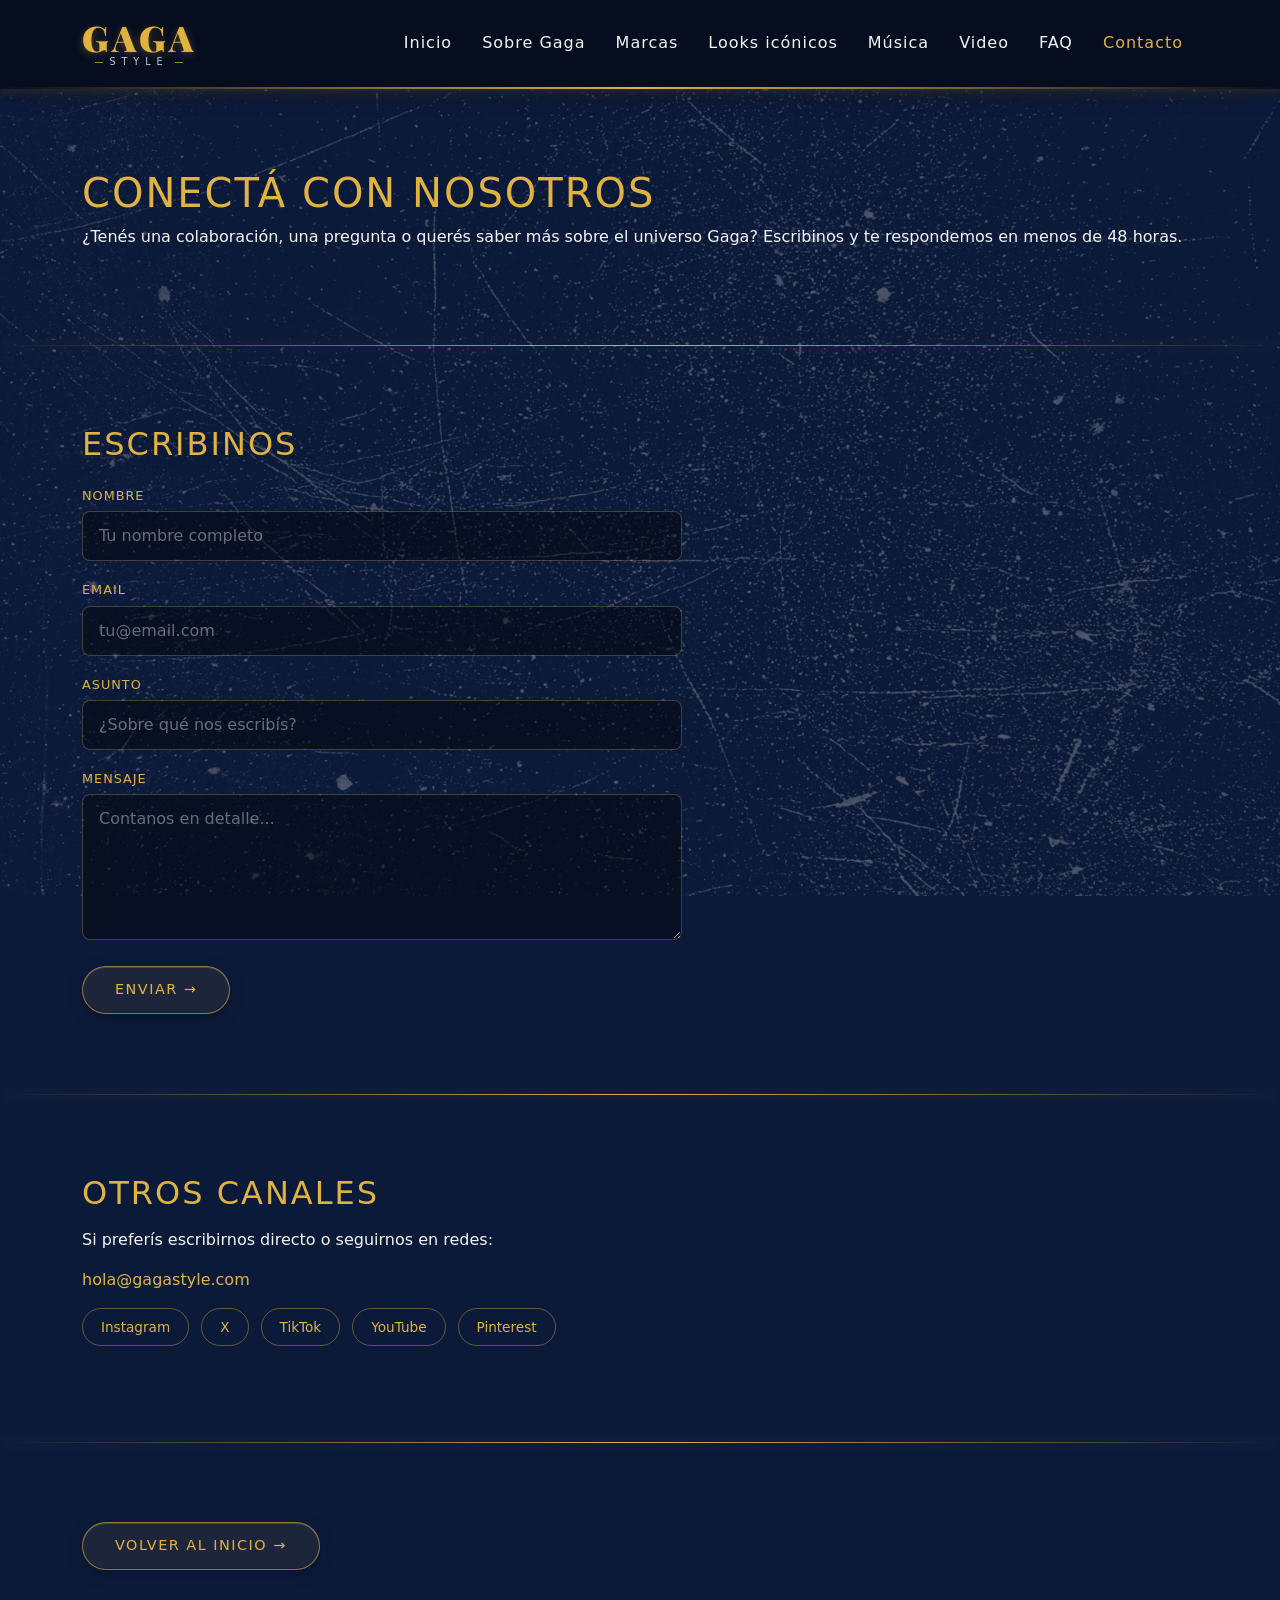
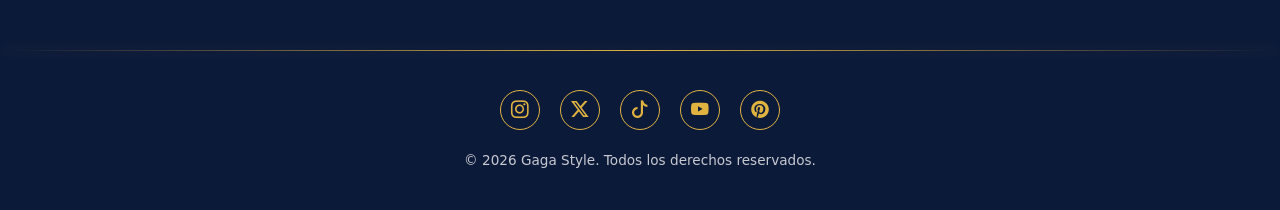
==== secciones/contacto.html @ fc1a2ec3 "TP2 Gaga Style — sitio sobre Lady Gaga (versión completa)" ====
<!DOCTYPE html>
<html lang="es">
<head>
    <meta charset="UTF-8">
    <meta name="viewport" content="width=device-width, initial-scale=1.0">
    <link rel="icon" type="image/svg+xml" href="../multimedia/favicon.svg">
    <title>Contacto — GAGA Style</title>
    <link rel="stylesheet" href="../estilos/bootstrap.css">
    <link rel="stylesheet" href="https://cdn.jsdelivr.net/npm/bootstrap-icons@1.11.3/font/bootstrap-icons.css">
    <link rel="preconnect" href="https://fonts.googleapis.com">
    <link rel="preconnect" href="https://fonts.gstatic.com" crossorigin>
    <link rel="stylesheet" href="https://fonts.googleapis.com/css2?family=Playfair+Display:wght@700;900&display=swap">
    <link rel="stylesheet" href="../estilos/estilos.css">
</head>
<body>

    <header>
        <nav class="navbar navbar-expand-lg">
            <div class="container">
                <a class="navbar-brand" href="../index.html">
                    <span class="brand-main">GAGA</span>
                    <span class="brand-tag">Style</span>
                </a>
                <button class="navbar-toggler" type="button" data-bs-toggle="collapse" data-bs-target="#menuPrincipal" aria-controls="menuPrincipal" aria-expanded="false" aria-label="Abrir menú">
                    <span class="navbar-toggler-icon"></span>
                </button>
                <div class="collapse navbar-collapse" id="menuPrincipal">
                    <ul class="navbar-nav ms-auto">
                        <li class="nav-item"><a class="nav-link" href="../index.html">Inicio</a></li>
                        <li class="nav-item"><a class="nav-link" href="../index.html#sobre">Sobre Gaga</a></li>
                        <li class="nav-item"><a class="nav-link" href="../index.html#marcas">Marcas</a></li>
                        <li class="nav-item"><a class="nav-link" href="../index.html#looks">Looks icónicos</a></li>
                        <li class="nav-item"><a class="nav-link" href="../index.html#musica">Música</a></li>
                        <li class="nav-item"><a class="nav-link" href="../index.html#video">Video</a></li>
                        <li class="nav-item"><a class="nav-link" href="../index.html#faq">FAQ</a></li>
                        <li class="nav-item"><a class="nav-link active" aria-current="page" href="../index.html#contacto">Contacto</a></li>
                    </ul>
                </div>
            </div>
        </nav>
    </header>

    <main>

        <!-- Intro -->
        <section id="intro-contacto">
            <div class="container">
                <h1>Conectá con nosotros</h1>
                <p>¿Tenés una colaboración, una pregunta o querés saber más sobre el universo Gaga? Escribinos y te respondemos en menos de 48 horas.</p>
            </div>
        </section>

        <!-- Formulario -->
        <section id="formulario">
            <div class="container">
                <h2>Escribinos</h2>
                <form>
                    <div class="mb-3">
                        <label for="nombre" class="form-label">Nombre</label>
                        <input type="text" class="form-control" id="nombre" name="nombre" placeholder="Tu nombre completo" required>
                    </div>
                    <div class="mb-3">
                        <label for="email" class="form-label">Email</label>
                        <input type="email" class="form-control" id="email" name="email" placeholder="tu@email.com" required>
                    </div>
                    <div class="mb-3">
                        <label for="asunto" class="form-label">Asunto</label>
                        <input type="text" class="form-control" id="asunto" name="asunto" placeholder="¿Sobre qué nos escribís?" required>
                    </div>
                    <div class="mb-3">
                        <label for="mensaje" class="form-label">Mensaje</label>
                        <textarea class="form-control" id="mensaje" name="mensaje" rows="5" placeholder="Contanos en detalle..." required></textarea>
                    </div>
                    <button type="submit" class="btn btn-outline-warning">Enviar</button>
                </form>
            </div>
        </section>

        <!-- Otros canales -->
        <section id="canales">
            <div class="container">
                <h2>Otros canales</h2>
                <p>Si preferís escribirnos directo o seguirnos en redes:</p>
                <p><a href="mailto:hola@gagastyle.com">hola@gagastyle.com</a></p>
                <ul class="list-unstyled redes-contacto">
                    <li><a href="https://instagram.com/">Instagram</a></li>
                    <li><a href="https://x.com/">X</a></li>
                    <li><a href="https://tiktok.com/">TikTok</a></li>
                    <li><a href="https://youtube.com/">YouTube</a></li>
                    <li><a href="https://pinterest.com/">Pinterest</a></li>
                </ul>
            </div>
        </section>

        <!-- Volver -->
        <section id="volver">
            <div class="container">
                <a href="../index.html" class="btn btn-outline-warning">Volver al inicio</a>
            </div>
        </section>

    </main>

    <footer>
        <div class="container text-center">
            <ul class="list-unstyled">
                <li><a href="https://instagram.com/" aria-label="Instagram"><i class="bi bi-instagram"></i></a></li>
                <li><a href="https://x.com/" aria-label="X"><i class="bi bi-twitter-x"></i></a></li>
                <li><a href="https://tiktok.com/" aria-label="TikTok"><i class="bi bi-tiktok"></i></a></li>
                <li><a href="https://youtube.com/" aria-label="YouTube"><i class="bi bi-youtube"></i></a></li>
                <li><a href="https://pinterest.com/" aria-label="Pinterest"><i class="bi bi-pinterest"></i></a></li>
            </ul>
            <p>&copy; 2026 Gaga Style. Todos los derechos reservados.</p>
        </div>
    </footer>

    <script src="../js/bootstrap.bundle.min.js"></script>
</body>
</html>
---- estilos/estilos.css ----
/* =========================================================
   GAGA STYLE — estilos.css
   ---------------------------------------------------------
   Hoja de estilos principal del TP2 (sitio sobre Lady Gaga).
   Carga DESPUÉS de bootstrap.css, así que puede pisar reglas
   de Bootstrap cuando hace falta.

   Orden del archivo:
     1) Paleta y variables (colores reutilizables)
     2) Base (html/body, tipografías, secciones, botones)
     3) Navbar (header)
     4) Banner / Inicio (carousel)
     5) Sobre Gaga y Contacto (figures con marco dorado)
     6) Marcas (tarjetas cuadradas con hover)
     7) Página individual de marca y look-marca
     8) Looks icónicos (cards)
     9) Música y Video (reproductores)
    10) Formulario de contacto
    11) Separador decorativo entre secciones
    12) Footer

   Breakpoints usados:
     - Mobile: estilos base (sin media query).
     - Tablet: @media (min-width: 768px) and (max-width: 991px).
     - PC:     @media (min-width: 1024px).
   ========================================================= */

/* ============================================
   1) Paleta y variables
   --------------------------------------------
   Toda la paleta del sitio en custom properties.
   Si hay que cambiar un color, se cambia acá UNA vez y
   se actualiza en todo el CSS.
   ============================================ */
:root {
    --navy-fondo: #0c1a3a;   /* azul principal del fondo */
    --navy-claro: #142552;   /* azul un poco más claro (bordes sutiles) */
    --navy-oscuro: #050d1f;  /* azul muy oscuro (header) */
    --dorado: #e0b341;       /* dorado principal (acentos, títulos) */
    --dorado-claro: #f1c860; /* dorado para hover */
    --texto-claro: #f5f5f5;  /* texto principal sobre fondo oscuro */
    --texto-suave: #c7c9d1;  /* texto secundario / descripciones */
}

/* ============================================
   2) Base
   --------------------------------------------
   Reset suave, tipografía, fondo con textura,
   estilos de h1/h2/h3, links y secciones.
   ============================================ */

/* Anti scroll horizontal (algunas animaciones se pasan unos px) */
html, body {
    overflow-x: clip;
    max-width: 100%;
    margin: 0;
    padding: 0;
}

main, header, footer {
    overflow-x: clip;
    max-width: 100%;
}

/* Fondo: textura de estrellas + overlay navy semi-transparente para oscurecer */
body {
    background-color: var(--navy-fondo);
    background-image:
        linear-gradient(rgba(12, 26, 58, 0.65), rgba(12, 26, 58, 0.65)),
        url('../multimedia/textura_mobile.webp');
    background-size: cover;
    background-position: center top;
    background-attachment: fixed; /* la textura queda quieta al scrollear */
    background-repeat: no-repeat;
    color: var(--texto-claro);
    font-family: 'Segoe UI', system-ui, sans-serif;
}

/* Cambiamos la textura por una más pesada al subir el viewport,
   así no se ve pixelada en pantallas grandes. */
@media (min-width: 768px) {
    body {
        background-image:
            linear-gradient(rgba(12, 26, 58, 0.65), rgba(12, 26, 58, 0.65)),
            url('../multimedia/textura_tablet.webp');
    }
}

@media (min-width: 992px) {
    body {
        background-image:
            linear-gradient(rgba(12, 26, 58, 0.65), rgba(12, 26, 58, 0.65)),
            url('../multimedia/textura_pc.webp');
    }
}

/* Todos los títulos del sitio van en dorado, mayúsculas y con espaciado.
   Da el aire "editorial" / moda de lujo. */
h1, h2, h3 {
    color: var(--dorado);
    letter-spacing: 2px;
    text-transform: uppercase;
}

h2 {
    font-size: 2rem;
    margin-bottom: 1rem;
}

a {
    color: var(--dorado);
    text-decoration: none;
}

a:hover {
    color: var(--dorado-claro);
}

/* Padding vertical de TODAS las secciones (deja aire arriba y abajo) */
section {
    padding: 40px 20px;
}

@media (min-width: 768px) {
    section {
        padding: 80px 0; /* más aire en tablet/PC */
    }
}

/* ============================================
   Botones pill — efecto vidrio esmerilado
   --------------------------------------------
   Los .btn del sitio se ven como pastillas doradas
   semitransparentes con blur por detrás (glassmorphism)
   y una flecha "→" auto-agregada al final.
   ============================================ */
.btn-outline-warning,
.btn {
    position: relative;
    border: 1px solid rgba(224, 179, 65, 0.6);
    color: var(--dorado);
    background-color: rgba(224, 179, 65, 0.08);
    backdrop-filter: blur(10px);
    -webkit-backdrop-filter: blur(10px);
    border-radius: 50px;
    padding: 12px 32px;
    text-transform: uppercase;
    letter-spacing: 1.5px;
    font-size: 0.9rem;
    transition: all 0.3s ease;
    box-shadow:
        0 4px 15px rgba(0, 0, 0, 0.25),
        inset 0 1px 0 rgba(255, 255, 255, 0.15),
        inset 0 -1px 0 rgba(0, 0, 0, 0.2);
}

/* Flecha "→" agregada por CSS al final de cada botón (no se escribe en el HTML) */
.btn-outline-warning::after,
.btn::after {
    content: " →";
}

/* Hover: el botón se levanta 2px y brilla más fuerte */
.btn-outline-warning:hover,
.btn:hover {
    background-color: rgba(224, 179, 65, 0.25);
    color: var(--dorado-claro);
    border-color: var(--dorado);
    transform: translateY(-2px);
    box-shadow:
        0 8px 25px rgba(224, 179, 65, 0.3),
        inset 0 1px 0 rgba(255, 255, 255, 0.25),
        inset 0 -1px 0 rgba(0, 0, 0, 0.2);
}

.btn-outline-warning:active,
.btn:active {
    transform: translateY(0);
    box-shadow:
        0 2px 8px rgba(0, 0, 0, 0.3),
        inset 0 1px 3px rgba(0, 0, 0, 0.2);
}

/* ============================================
   3) Navbar
   --------------------------------------------
   Header con fondo navy oscuro, línea dorada gradiente
   en el borde inferior (la misma que usamos como separador
   entre secciones más abajo) y un sutil glow dorado.
   ============================================ */
header {
    background-color: var(--navy-oscuro);
    /* Borde inferior con degradado transparente → dorado → transparente */
    border-bottom: 2px solid transparent;
    border-image: linear-gradient(to right, transparent 0%, var(--dorado) 50%, transparent 100%) 1;
    box-shadow: 0 4px 20px rgba(0, 0, 0, 0.4), 0 0 12px rgba(224, 179, 65, 0.3);
}

.navbar {
    padding: 20px 0;
}

.navbar-brand {
    display: inline-flex;
    flex-direction: column;
    align-items: center;
    line-height: 1;
    padding: 0;
    color: var(--dorado) !important;
    text-decoration: none;
}

/* "GAGA" — texto grande con fuente serif Playfair Display */
.navbar-brand .brand-main {
    font-family: 'Playfair Display', 'Georgia', serif;
    font-size: 2.2rem;
    font-weight: 900;
    letter-spacing: 3px;
    color: var(--dorado);
    text-shadow:
        0 2px 8px rgba(224, 179, 65, 0.35),
        0 0 1px rgba(224, 179, 65, 0.5);
}

/* "Style" — texto chiquito debajo de "GAGA", entre dos rayitas doradas */
.navbar-brand .brand-tag {
    margin-top: 2px;
    font-size: 0.6rem;
    letter-spacing: 6px;
    text-transform: uppercase;
    color: var(--texto-suave);
    position: relative;
    padding: 0 14px;
}

/* Líneas decorativas a los costados de "Style" */
.navbar-brand .brand-tag::before,
.navbar-brand .brand-tag::after {
    content: "";
    position: absolute;
    top: 50%;
    width: 8px;
    height: 1px;
    background-color: var(--dorado);
    opacity: 0.7;
}

.navbar-brand .brand-tag::before {
    left: 0;
}

.navbar-brand .brand-tag::after {
    right: 0;
}

.navbar-brand:hover .brand-main {
    color: var(--dorado-claro);
}

.nav-link {
    color: var(--texto-claro) !important;
    letter-spacing: 1px;
    padding: 0 15px !important;
}

/* Bootstrap aplica el color de hover también al :focus. Sin esta regla,
   el link queda dorado después del click (browser lo deja enfocado),
   aunque no sea el activo. Reseteamos a blanco. */
.nav-link:focus {
    color: var(--texto-claro) !important;
}

.nav-link:hover,
.nav-link.active {
    color: var(--dorado) !important;
}

/* Menú centrado cuando está colapsado (mobile/tablet) */
@media (max-width: 991px) {
    .navbar-collapse {
        text-align: center;
        padding: 15px 0;
    }

    .navbar-nav .nav-item {
        padding: 8px 0;
    }
}

.navbar-toggler {
    border: none;
    box-shadow: none;
    padding: 0;
}

.navbar-toggler:focus {
    box-shadow: none;
}

/* Pintamos el ícono "hamburguesa" de Bootstrap en dorado usando filter */
.navbar-toggler-icon {
    filter: invert(70%) sepia(50%) saturate(500%) hue-rotate(10deg);
}

/* ============================================
   4) Banner / Inicio (carousel de Bootstrap)
   --------------------------------------------
   3 slides con foto de Gaga + caption (tagline + título + descripción + botón).
   Tiene degradados sobre la imagen para que el texto se lea SIEMPRE
   sin tapar a Gaga con un overlay opaco.
   ============================================ */
#inicio {
    padding: 0;
    background-color: var(--navy-fondo);
    overflow: hidden;
    max-width: 100%;
}

#inicio .carousel-item {
    position: relative;
}

/* Degradado para que el texto se lea sin tapar a Gaga con opacidad */
#inicio .carousel-item::before {
    content: "";
    position: absolute;
    inset: 0;
    background: linear-gradient(to bottom,
        rgba(12, 26, 58, 0.75) 0%,
        rgba(12, 26, 58, 0.55) 25%,
        rgba(12, 26, 58, 0.2) 50%,
        rgba(12, 26, 58, 0) 70%,
        rgba(12, 26, 58, 0.6) 90%,
        rgba(12, 26, 58, 1) 100%);
    z-index: 1;
    pointer-events: none;
}

/* Cada slide ocupa 80% del alto de la ventana */
#inicio .carousel-item img {
    height: 80vh;
    object-fit: cover;
}

/* Caption (texto sobre la imagen) — en mobile va arriba a la izquierda */
#inicio .carousel-caption {
    left: 5%;
    right: 5%;
    bottom: auto;
    top: 8%;
    transform: none;
    text-align: left;
    padding: 0;
    z-index: 2; /* por encima del degradado ::before */
    text-shadow: 0 2px 8px rgba(0, 0, 0, 0.5);
}

/* Tagline (primer <p> del caption) */
#inicio .carousel-caption > p:first-child {
    color: var(--texto-claro);
    font-size: 0.75rem;
    letter-spacing: 3px;
    text-transform: uppercase;
    margin-bottom: 0.5rem;
    opacity: 0.9;
}

/* Título grande "LADY GAGA" — usa clamp para crecer con el viewport.
   El primer slide es <h1> (título principal del sitio), los otros dos son <h2>. */
#inicio .carousel-caption h1,
#inicio .carousel-caption h2 {
    font-size: clamp(1.8rem, 8vw, 3.5rem);
    margin: 0 0 0.75rem;
    line-height: 1.1;
}

/* Descripción (segundo <p>) */
#inicio .carousel-caption > p:not(:first-child) {
    color: var(--texto-claro);
    font-size: clamp(0.85rem, 2.8vw, 1rem);
    margin-bottom: 1.25rem;
    max-width: 400px;
}

/* Tablet en adelante: degradado lateral y caption centrado vertical */
@media (min-width: 768px) {
    #inicio .carousel-item::before {
        background: linear-gradient(to right, rgba(12, 26, 58, 0.85) 0%, rgba(12, 26, 58, 0.4) 40%, rgba(12, 26, 58, 0) 70%);
    }

    #inicio .carousel-caption {
        left: 10%;
        right: auto;
        top: 50%;
        transform: translateY(-50%);
        max-width: 500px;
    }
}

/* Tablet: textos más grandes y caption acotado para no tapar a Gaga */
@media (min-width: 768px) and (max-width: 991px) {
    #inicio .carousel-caption {
        left: 5%;
        top: 38%;
        max-width: 42%;
    }

    #inicio .carousel-caption > p:first-child {
        font-size: 1.1rem;
        letter-spacing: 4px;
        margin-bottom: 0.85rem;
    }

    #inicio .carousel-caption h1,
    #inicio .carousel-caption h2 {
        font-size: 3rem;
        line-height: 1.05;
        margin-bottom: 1.1rem;
    }

    #inicio .carousel-caption > p:not(:first-child) {
        font-size: 1.3rem;
        line-height: 1.4;
        margin-bottom: 1.75rem;
        max-width: 100%;
    }

    #inicio .carousel-caption .btn {
        display: block;
        width: fit-content;
        margin-left: auto;
        margin-right: 0;
        padding: 16px 40px;
        font-size: 1rem;
    }

    /* Achicar aire vertical entre secciones */
    main > section {
        padding: 35px 0;
    }

    /* Pegar el párrafo al título de cada sección */
    #intro .container > p,
    #musica > .container > h2 + p,
    #cine > .container > h2 + p,
    #activismo > .container > h2 + p {
        margin-bottom: 0.6rem;
    }

    /* Achicar margen alrededor de las imágenes informativas */
    #musica figure,
    #cine figure,
    #activismo figure,
    #imagen-look figure,
    #marca figure,
    #sobre figure,
    #contacto figure {
        margin: 12px 0;
    }

    /* Botón "Volver al inicio" alineado a la derecha */
    #volver > .container > .btn {
        display: block;
        width: fit-content;
        margin-left: auto;
        margin-right: 0;
    }

    /* Looks icónicos: cuando la 3° card queda sola en la 2° fila, centrarla */
    #looks ul li:last-child {
        margin-left: 25%;
    }

    /* Contacto: foto centrada horizontalmente */
    #contacto > .container > figure {
        display: block;
        max-width: 500px;
        margin: 12px auto;
    }
}

/* ----------------------------------------------------------
   PC (≥1024px): ajustes específicos para escritorio.
   En pantallas grandes los textos del banner quedaban chicos
   comparados con la foto. Acá los agrandamos bastante.
   ---------------------------------------------------------- */
@media (min-width: 1024px) {
    /* Banner con textos más grandes */
    #inicio .carousel-caption {
        max-width: 780px;
    }

    #inicio .carousel-caption > p:first-child {
        font-size: 1.5rem;
        letter-spacing: 6px;
        margin-bottom: 1.3rem;
    }

    #inicio .carousel-caption h1,
    #inicio .carousel-caption h2 {
        font-size: 7rem;
        line-height: 1;
        margin-bottom: 1.6rem;
    }

    #inicio .carousel-caption > p:not(:first-child) {
        font-size: 1.7rem;
        line-height: 1.4;
        margin-bottom: 2.4rem;
        max-width: 620px;
    }

    #inicio .carousel-caption .btn {
        padding: 20px 56px;
        font-size: 1.2rem;
        letter-spacing: 2.5px;
    }

    /* Música y Video: en PC quedan centrados horizontalmente (título, párrafo
       y card del reproductor). El text-align: left dentro del card preserva
       la info "Artista / Tema" alineada a la izquierda como estaba. */
    #musica > .container,
    #video > .container {
        text-align: center;
    }

    .reproductor,
    .reproductor-video {
        margin-left: auto;
        margin-right: auto;
        text-align: left;
    }

    /* Navbar sticky: en PC se queda arriba al scrollear para que el usuario
       siempre tenga acceso al menú sin volver al inicio.
       z-index: 1020 es el mismo valor que usa la clase .sticky-top de Bootstrap. */
    header {
        position: sticky;
        top: 0;
        z-index: 1020;
    }

    /* Smooth scroll nativo (el del browser) + 180px de padding arriba para
       que la nav sticky no tape el título cuando hacés click en un link del nav.
       OJO: el smoothScroll de Bootstrap ScrollSpy se SALTA scroll-padding-top
       (usa scrollTo con offsetTop directo), por eso lo desactivamos en el JS
       y dejamos que el browser maneje el scroll nativamente. */
    html {
        scroll-behavior: smooth;
        scroll-padding-top: 180px;
    }

    /* Fade-in al scrollear: las secciones aparecen suaves al entrar al viewport,
       con un desplazamiento de 60px hacia arriba bien notorio. Usamos cubic-bezier
       (curva snappy de tipo "ease-out con overshoot suave") para que el efecto
       se sienta vivo. JS agrega .fade-in-pending al cargar; cuando
       IntersectionObserver detecta intersección, suma .visible y arranca la
       transición. Solo en PC. */
    main > section.fade-in-pending {
        opacity: 0;
        transform: translateY(60px);
        transition:
            opacity 1s ease-out,
            transform 1s cubic-bezier(0.2, 0.8, 0.2, 1);
    }

    main > section.fade-in-pending.visible {
        opacity: 1;
        transform: translateY(0);
    }
}

/* Indicadores del banner (los puntitos abajo) — los reestilizamos
   como círculos dorados, el activo queda relleno y un poco más grande. */
#inicio .carousel-indicators {
    margin-bottom: 30px;
}

#inicio .carousel-indicators button {
    width: 12px;
    height: 12px;
    border-radius: 50%;
    background-color: transparent;
    border: 2px solid var(--dorado);
    margin: 0 8px;
    opacity: 1;
    transition: all 0.3s ease;
}

#inicio .carousel-indicators button.active {
    background-color: var(--dorado);
    transform: scale(1.2);
}

/* Flechas prev/next en dorado */
#inicio .carousel-control-prev-icon,
#inicio .carousel-control-next-icon {
    filter: invert(70%) sepia(50%) saturate(500%) hue-rotate(10deg);
}

/* ============================================
   5) Sobre Gaga y Contacto
   --------------------------------------------
   Ambas secciones comparten el "marco dorado degradado"
   alrededor de la foto (regla compartida más abajo).
   #sobre además tiene una animación Ken Burns (zoom + paneo
   suave) que da sensación de cine.
   ============================================ */
#sobre,
#contacto {
    background-color: transparent; /* dejamos que se vea la textura del body */
}

#contacto > .container {
    text-align: center;
}

#contacto figure {
    max-width: 480px;
    margin-left: auto;
    margin-right: auto;
}

#contacto figure img {
    width: 100%;
    height: auto;
    display: block;
    border-radius: 12px;
}

/* PC (≥1024px): la foto de Contacto crece a todo el ancho del contenedor,
   igual que la de "Sobre Lady Gaga". En tablet/mobile queda acotada. */
@media (min-width: 1024px) {
    #contacto figure {
        max-width: none;
    }

    /* Forzamos las imágenes de looks a LLENAR el figure.
       img-fluid de Bootstrap solo pone max-width: 100%, no width: 100%,
       así que si la imagen intrínseca es chica deja espacio en blanco. */
    #imagen-look figure img,
    #looks figure img {
        width: 100%;
    }
}

/* MARCO DORADO DEGRADADO compartido por todas las "figures"
   de las secciones informativas. Truco de dos backgrounds:
     - padding-box: navy semi-transparente (fondo interno)
     - border-box: gradiente dorado (se ve a través del border transparente)
   Con border: 2px solid transparent + border-radius queda el marco redondeado. */
#sobre figure,
#contacto figure,
#musica figure,
#cine figure,
#activismo figure,
#imagen-look figure,
#marca figure {
    margin: 30px 0;
    background:
        linear-gradient(rgba(20, 37, 82, 0.5), rgba(20, 37, 82, 0.5)) padding-box,
        linear-gradient(135deg, rgba(224, 179, 65, 0.8) 0%, rgba(224, 179, 65, 0.2) 50%, rgba(224, 179, 65, 0.05) 100%) border-box;
    border: 2px solid transparent;
    border-radius: 20px;
    padding: 30px;
}

/* Ken Burns: la foto de "Sobre Lady Gaga" hace zoom y paneo suave en loop.
   El overflow:hidden evita que la imagen se vea fuera del marco redondeado
   cuando crece con la animación. */
#sobre figure {
    overflow: hidden;
}

#sobre figure picture,
#sobre figure img {
    display: block;
    width: 100%;
    height: auto;
}

#sobre figure img {
    animation: ken-burns-sobre 9s ease-in-out infinite alternate;
    transform-origin: center center;
    will-change: transform;
}

@keyframes ken-burns-sobre {
    0%   { transform: scale(1.05) translate(-4%, 2%); }
    50%  { transform: scale(1.15) translate(0%, -2%); }
    100% { transform: scale(1.08) translate(4%, 2%); }
}

/* Accesibilidad: si el usuario tiene "reducir movimiento" activado en el SO,
   le sacamos la animación Ken Burns. */
@media (prefers-reduced-motion: reduce) {
    #sobre figure img { animation: none; }
}

/* Botones de sección alineados a la derecha */
#sobre > .container > .btn,
#contacto > .container > .btn,
#looks > .container > .btn,
#marca > .container > .btn,
#look-marca > .container > .btn {
    display: block;
    margin-left: auto;
    margin-right: 0;
    margin-top: 20px;
    width: fit-content;
}

/* ============================================
   6) Marcas
   --------------------------------------------
   Grid de 6 tarjetas cuadradas (Versace, Armani, etc.).
   Cada tarjeta tiene hover: se levanta, escala, rota y
   queda "flotando" gracias a la animación flotar-marca.
   ============================================ */
#marcas {
    background-color: transparent;
}

#marcas > .container > ul {
    margin-top: 40px;
    gap: 20px 0;
}

/* Cada tarjeta: cuadrada (aspect-ratio 1:1), centra logo + nombre,
   fondo negro semitransparente, borde dorado tenue. */
.tarjeta-marca {
    display: flex;
    flex-direction: column;
    align-items: center;
    justify-content: center;
    aspect-ratio: 1 / 1;          /* siempre cuadrada */
    max-width: 180px;
    margin: 0 auto;
    background-color: rgba(0, 0, 0, 0.5);
    border: 1px solid rgba(224, 179, 65, 0.2);
    border-radius: 12px;
    padding: 12px;
    color: var(--texto-claro);
    text-decoration: none;
    transition: transform 0.4s cubic-bezier(0.2, 0.8, 0.2, 1),
                box-shadow 0.4s ease,
                border-color 0.3s ease,
                background-color 0.3s ease;
}

.tarjeta-marca img {
    max-width: 90%;
    max-height: 75%;
    object-fit: contain;
    margin-bottom: 8px;
    transition: transform 0.4s cubic-bezier(0.2, 0.8, 0.2, 1);
}

.tarjeta-marca span {
    font-size: 0.75rem;
    letter-spacing: 1px;
    text-transform: uppercase;
    color: var(--texto-suave);
    text-align: center;
    transition: color 0.3s ease;
}

/* Hover: la tarjeta se levanta, escala y "rota" un poquito, dispara
   la animación flotar-marca que la mantiene meciéndose. */
.tarjeta-marca:hover {
    border-color: var(--dorado);
    background-color: rgba(0, 0, 0, 0.75);
    transform: translateY(-12px) scale(1.05) rotate(-1deg);
    box-shadow:
        0 15px 35px rgba(0, 0, 0, 0.5),
        0 0 20px rgba(224, 179, 65, 0.3);
    animation: flotar-marca 2s ease-in-out 0.4s infinite;
}

.tarjeta-marca:hover img {
    transform: scale(1.12);
}

.tarjeta-marca:hover span {
    color: var(--dorado);
}

@keyframes flotar-marca {
    0%, 100% { transform: translateY(-12px) scale(1.05) rotate(-1deg); }
    50%      { transform: translateY(-16px) scale(1.05) rotate(1deg); }
}

/* PC (≥1024px): "Alexander McQueen" se nos rompía el grid (texto más largo
   que el resto), así que mostramos "A. Mcqueen" SOLO en PC para que las 6
   tarjetas queden iguales.
   - Selector [href*="marca5"]: apunta únicamente al link que va a marca5.html.
   - font-size: 0 en el <span> oculta el texto real visualmente (sigue ahí
     para lectores de pantalla → accesible).
   - ::after inyecta el texto corto, hereda color/uppercase/transición. */
@media (min-width: 1024px) {
    .tarjeta-marca[href*="marca5"] span {
        font-size: 0;
    }
    .tarjeta-marca[href*="marca5"] span::after {
        content: "A. Mcqueen";
        font-size: 0.75rem;
        letter-spacing: 1px;
    }
}

/* ============================================
   7) Página individual de marca (secciones/marcaN.html)
   --------------------------------------------
   Cuando se hace click en una tarjeta de marca, se abre
   una página con título, logo, historia de la casa y
   un "look-icono" clickeable que lleva al look detalle.
   ============================================ */
#marca {
    padding-top: 60px;
    padding-bottom: 60px;
}

#marca h1 {
    color: var(--dorado);
    letter-spacing: 3px;
    text-transform: uppercase;
    font-size: clamp(1.8rem, 5vw, 2.5rem);
    margin-bottom: 0.5rem;
}

#marca .marca-lead {
    color: var(--texto-suave);
    font-style: italic;
    margin-bottom: 20px;
    font-size: 1.05rem;
}

#marca figure {
    max-width: 320px;
    margin-left: 0;
    margin-right: auto;
    text-align: center;
}

#marca figure img {
    max-height: 160px;
    width: auto;
    margin: 0 auto;
    display: block;
}

#marca .marca-info h2 {
    font-size: 1.3rem;
    margin-top: 30px;
    margin-bottom: 12px;
}

#marca .marca-info p {
    line-height: 1.7;
    color: var(--texto-claro);
    margin-bottom: 1rem;
}

/* "Look icónico" en la página de marca: card clickeable que linkea al look detalle.
   Tiene una mini foto a la izquierda y título + descripción a la derecha. */
#marca .look-icono {
    display: block;
    background: rgba(0, 0, 0, 0.55);
    border: 1px solid rgba(224, 179, 65, 0.2);
    border-radius: 15px;
    padding: 20px;
    margin: 30px 0;
    text-decoration: none;
    color: inherit;
    transition: transform 0.3s ease, border-color 0.3s ease, box-shadow 0.3s ease, background-color 0.3s ease;
}

#marca .look-icono:hover {
    background: rgba(0, 0, 0, 0.75);
    border-color: var(--dorado);
    transform: translateY(-4px);
    box-shadow: 0 10px 30px rgba(0, 0, 0, 0.5), 0 0 18px rgba(224, 179, 65, 0.25);
}

#marca .look-icono .look-mini {
    display: flex;
    gap: 18px;
    align-items: flex-start;
}

#marca .look-icono img {
    width: 100px;
    height: 130px;
    object-fit: cover;
    border-radius: 10px;
    flex-shrink: 0;
    border: 1px solid rgba(224, 179, 65, 0.3);
}

@media (min-width: 768px) {
    #marca .look-icono img {
        width: 140px;
        height: 180px;
    }

    #marca .look-icono .look-mini {
        gap: 25px;
    }
}

#marca .look-icono .look-texto {
    flex: 1;
}

#marca .look-icono h3 {
    font-size: 0.95rem;
    margin: 0 0 8px;
    color: var(--dorado);
    letter-spacing: 2px;
    text-transform: uppercase;
}

#marca .look-icono p {
    margin-bottom: 5px;
    line-height: 1.45;
    font-size: 0.82rem;
    color: var(--texto-claro);
}

#marca .look-icono strong {
    color: var(--dorado);
    letter-spacing: 1px;
}

#marca .look-icono .btn-ver-mas {
    display: inline-block;
    margin-top: 10px;
    padding: 6px 16px;
    border: 1px solid rgba(224, 179, 65, 0.5);
    border-radius: 30px;
    color: var(--dorado);
    font-size: 0.7rem;
    letter-spacing: 1.5px;
    text-transform: uppercase;
    transition: background-color 0.3s ease, border-color 0.3s ease, color 0.3s ease;
}

#marca .look-icono:hover .btn-ver-mas {
    background-color: rgba(224, 179, 65, 0.2);
    border-color: var(--dorado);
    color: var(--dorado-claro);
}

/* ============================================
   Página individual de look de marca (marcaN-look.html)
   --------------------------------------------
   Detalle del look: foto grande con marco dorado +
   ficha técnica (año, diseñador, evento, etc.).
   ============================================ */
#look-marca {
    padding-top: 60px;
    padding-bottom: 60px;
}

#look-marca h1 {
    color: var(--dorado);
    letter-spacing: 3px;
    text-transform: uppercase;
    font-size: clamp(1.8rem, 5vw, 2.5rem);
    margin-bottom: 0.5rem;
}

#look-marca .marca-lead {
    color: var(--texto-suave);
    font-style: italic;
    margin-bottom: 25px;
    font-size: 1.05rem;
    letter-spacing: 1px;
}

#look-marca figure {
    margin: 30px 0;
    background:
        linear-gradient(rgba(20, 37, 82, 0.5), rgba(20, 37, 82, 0.5)) padding-box,
        linear-gradient(135deg, rgba(224, 179, 65, 0.8) 0%, rgba(224, 179, 65, 0.2) 50%, rgba(224, 179, 65, 0.05) 100%) border-box;
    border: 2px solid transparent;
    border-radius: 20px;
    padding: 20px;
    text-align: center;
}

#look-marca figure img {
    max-height: 480px;
    width: auto;
    max-width: 100%;
    margin: 0 auto;
    display: block;
    border-radius: 10px;
}

#look-marca .marca-info h2 {
    font-size: 1.3rem;
    margin-top: 30px;
    margin-bottom: 12px;
}

#look-marca .marca-info p {
    line-height: 1.7;
    color: var(--texto-claro);
    margin-bottom: 1rem;
}

#look-marca .marca-info ul {
    list-style: none;
    padding-left: 0;
    margin: 15px 0;
}

#look-marca .marca-info li {
    padding: 10px 0;
    border-bottom: 1px solid rgba(224, 179, 65, 0.15);
    color: var(--texto-claro);
}

#look-marca .marca-info li:last-child {
    border-bottom: none;
}

#look-marca .marca-info strong {
    color: var(--dorado);
    letter-spacing: 1px;
    margin-right: 8px;
}

/* ============================================
   8) Looks icónicos (sección del index)
   --------------------------------------------
   Grid de 3 cards (vestido de carne, burbujas plásticas,
   alta costura roja) que linkean a la página de detalle
   del look correspondiente (look1.html, look2.html, etc.).
   Cada card tiene hover con float + zoom de la imagen.
   ============================================ */
#looks ul {
    margin: 40px 0;
    gap: 20px 0;
}

/* La <li> es "card" + "col-*" en el mismo elemento → el padding del gutter
   del col queda DENTRO de la card. Para que ese padding actúe como GAP
   entre cards en la misma fila (no como espacio inerte dentro de cada card),
   pintamos los estilos visuales en ::before, inset por la mitad del gutter.
   Así la card visible coincide con el área de contenido del col, y el
   padding del col queda como separación natural entre cards. */
#looks .card {
    background-color: transparent;
    border: 0;
    border-radius: 0;
    box-shadow: none;
    text-align: left;
    transition: transform 0.4s cubic-bezier(0.2, 0.8, 0.2, 1);
}

#looks .card::before {
    content: '';
    position: absolute;
    top: 0;
    bottom: 0;
    left: calc(var(--bs-gutter-x, 1.5rem) / 2);
    right: calc(var(--bs-gutter-x, 1.5rem) / 2);
    background-color: rgba(20, 37, 82, 0.6);
    border: 1px solid rgba(224, 179, 65, 0.15);
    border-radius: 15px;
    box-shadow: 0 8px 20px rgba(0, 0, 0, 0.45);
    transition: border-color 0.3s ease, box-shadow 0.4s ease;
    z-index: 0;
}

/* Contenido (figure y card-body) por encima del ::before */
#looks .card > * {
    position: relative;
    z-index: 1;
}

/* Figure: queda inset por el col padding (mismo borde que la card visible).
   Esquinas redondeadas arriba para que el clip de la imagen coincida
   con el border-radius del ::before. */
#looks figure {
    margin: 0;
    overflow: hidden;
    border-top-left-radius: 15px;
    border-top-right-radius: 15px;
}

#looks figure img {
    transition: transform 0.6s cubic-bezier(0.2, 0.8, 0.2, 1);
}

/* Hover: la card se levanta + flota; el ::before cambia borde y sombra. */
#looks .card:hover {
    transform: translateY(-10px);
    animation: flotar-look 2.5s ease-in-out 0.4s infinite;
}

#looks .card:hover::before {
    border-color: rgba(224, 179, 65, 0.5);
    box-shadow:
        0 20px 40px rgba(0, 0, 0, 0.55),
        0 0 25px rgba(224, 179, 65, 0.25);
}

#looks .card:hover figure img {
    transform: scale(1.08);
}

@keyframes flotar-look {
    0%, 100% { transform: translateY(-10px); }
    50%      { transform: translateY(-16px); }
}

/* Card-body de Bootstrap: pisamos el padding 1rem default por 20px
   y sacamos cualquier background/border que pudiera traer. */
#looks .card-body {
    padding: 20px;
    background-color: transparent;
    border: 0;
}

/* Bootstrap .card-title fuerza color heredado de .card (gris oscuro).
   Forzamos el dorado de nuestra paleta. */
#looks .card h3 {
    color: var(--dorado);
    font-size: 1rem;
    padding: 0;
    margin: 0 0 8px;
}

/* Bootstrap .card-link viene en azul. Lo pasamos a dorado como el resto del sitio. */
#looks .card-body a {
    color: var(--dorado);
    display: inline-block;
    padding: 0;
    font-size: 0.85rem;
}

#looks .card-body a:hover {
    color: var(--dorado-claro);
}

#looks .card-body a::after {
    content: " →";
}

/* ============================================
   9) Música y Video (reproductores)
   --------------------------------------------
   Dos secciones casi gemelas: una con <audio> embebido
   (Música) y otra con <video> (Video). Cada una tiene
   su "card reproductor" con el mismo marco dorado degradado
   que las figures de Sobre/Contacto.
   ============================================ */
#musica {
    background-color: transparent;
}

/* Card del reproductor de audio (Música) */
.reproductor {
    margin-top: 30px;
    padding: 30px;
    background:
        linear-gradient(rgba(20, 37, 82, 0.6), rgba(20, 37, 82, 0.6)) padding-box,
        linear-gradient(135deg, rgba(224, 179, 65, 0.8) 0%, rgba(224, 179, 65, 0.2) 50%, rgba(224, 179, 65, 0.05) 100%) border-box;
    border: 2px solid transparent;
    border-radius: 20px;
    box-shadow:
        0 12px 30px rgba(0, 0, 0, 0.5),
        0 0 25px rgba(224, 179, 65, 0.12);
    max-width: 600px;
}

.reproductor-info {
    display: flex;
    flex-direction: column;
    margin-bottom: 18px;
    padding-bottom: 18px;
    border-bottom: 1px solid rgba(224, 179, 65, 0.2);
}

.reproductor-artista {
    color: var(--texto-suave);
    font-size: 0.75rem;
    letter-spacing: 3px;
    text-transform: uppercase;
    margin-bottom: 4px;
}

.reproductor-tema {
    color: var(--dorado);
    font-size: 1.4rem;
    letter-spacing: 2px;
    text-transform: uppercase;
    font-weight: bold;
}

.reproductor audio {
    width: 100%;
    height: 44px;
    border-radius: 30px;
    outline: none;
}

/* Pseudo-elementos -webkit- para pintar el panel del <audio> nativo
   en navy/dorado. Solo funciona en Chrome/Edge (basados en Chromium);
   en Firefox queda el control por default — no es un bug, es por
   limitación del navegador. */
.reproductor audio::-webkit-media-controls-panel {
    background-color: rgba(5, 13, 31, 0.85);
    border-radius: 30px;
}

.reproductor audio::-webkit-media-controls-play-button,
.reproductor audio::-webkit-media-controls-mute-button {
    filter: invert(70%) sepia(50%) saturate(500%) hue-rotate(10deg);
}

.reproductor audio::-webkit-media-controls-current-time-display,
.reproductor audio::-webkit-media-controls-time-remaining-display {
    color: var(--texto-claro);
}

/* Card del reproductor de video — mismo marco dorado pero más ancha */
#video {
    background-color: transparent;
}

.reproductor-video {
    margin-top: 30px;
    padding: 25px;
    background:
        linear-gradient(rgba(20, 37, 82, 0.6), rgba(20, 37, 82, 0.6)) padding-box,
        linear-gradient(135deg, rgba(224, 179, 65, 0.8) 0%, rgba(224, 179, 65, 0.2) 50%, rgba(224, 179, 65, 0.05) 100%) border-box;
    border: 2px solid transparent;
    border-radius: 20px;
    box-shadow:
        0 12px 30px rgba(0, 0, 0, 0.5),
        0 0 25px rgba(224, 179, 65, 0.12);
    max-width: 900px;
}

/* Soporta tanto <video> (archivo local) como <iframe> (YouTube embed).
   El iframe no tiene dimensiones intrínsecas como el video, así que le
   forzamos aspect-ratio 16:9 para que mantenga la proporción correcta. */
.reproductor-video video,
.reproductor-video iframe {
    width: 100%;
    height: auto;
    aspect-ratio: 16 / 9;
    border: 0;
    border-radius: 12px;
    display: block;
    background-color: var(--navy-oscuro);
    box-shadow: 0 6px 20px rgba(0, 0, 0, 0.5);
}

/* ============================================
   10) FAQ — Preguntas frecuentes (accordion de Bootstrap)
   --------------------------------------------
   Bootstrap arma el accordion en blanco/gris/azul; pisamos sus
   CSS vars para que entre en la paleta navy + dorado del sitio.
   El primer item arranca abierto (collapse show) para que el
   usuario vea que las preguntas se despliegan.
   ============================================ */
#faq {
    background-color: transparent;
}

#faq > .container {
    text-align: center;
}

/* Override de los CSS vars de Bootstrap del accordion */
#faq .accordion {
    --bs-accordion-bg: rgba(20, 37, 82, 0.6);
    --bs-accordion-color: var(--texto-claro);
    --bs-accordion-border-color: rgba(224, 179, 65, 0.25);
    --bs-accordion-border-width: 1px;
    --bs-accordion-border-radius: 12px;
    --bs-accordion-inner-border-radius: 11px;
    --bs-accordion-btn-color: var(--dorado);
    --bs-accordion-btn-bg: rgba(20, 37, 82, 0.6);
    --bs-accordion-btn-padding-x: 24px;
    --bs-accordion-btn-padding-y: 18px;
    --bs-accordion-btn-focus-border-color: var(--dorado);
    --bs-accordion-btn-focus-box-shadow: 0 0 0 0.2rem rgba(224, 179, 65, 0.25);
    --bs-accordion-active-color: var(--dorado-claro);
    --bs-accordion-active-bg: rgba(224, 179, 65, 0.12);
    --bs-accordion-body-padding-x: 24px;
    --bs-accordion-body-padding-y: 20px;

    /* Chevron dorado (Bootstrap lo trae gris oscuro). SVG inline con
       fill=%23e0b341 (dorado) y %23f1c860 (dorado-claro) para el activo. */
    --bs-accordion-btn-icon: url("data:image/svg+xml,%3Csvg xmlns='http://www.w3.org/2000/svg' viewBox='0 0 16 16' fill='%23e0b341'%3E%3Cpath fill-rule='evenodd' d='M1.646 4.646a.5.5 0 0 1 .708 0L8 10.293l5.646-5.647a.5.5 0 0 1 .708.708l-6 6a.5.5 0 0 1-.708 0l-6-6a.5.5 0 0 1 0-.708z'/%3E%3C/svg%3E");
    --bs-accordion-btn-active-icon: url("data:image/svg+xml,%3Csvg xmlns='http://www.w3.org/2000/svg' viewBox='0 0 16 16' fill='%23f1c860'%3E%3Cpath fill-rule='evenodd' d='M1.646 4.646a.5.5 0 0 1 .708 0L8 10.293l5.646-5.647a.5.5 0 0 1 .708.708l-6 6a.5.5 0 0 1-.708 0l-6-6a.5.5 0 0 1 0-.708z'/%3E%3C/svg%3E");

    max-width: 900px;
    margin: 30px auto 0;
    text-align: left;
    box-shadow: 0 8px 25px rgba(0, 0, 0, 0.4);
}

/* Botón pregunta: dorado, semibold, espaciado, mayúsculas como los títulos */
#faq .accordion-button {
    font-weight: 600;
    letter-spacing: 1.5px;
    text-transform: uppercase;
    font-size: 0.9rem;
    text-align: left;
}

/* Línea divisoria dorada cuando el item está abierto */
#faq .accordion-button:not(.collapsed) {
    box-shadow: inset 0 -1px 0 rgba(224, 179, 65, 0.3);
}

/* Cuerpo de la respuesta */
#faq .accordion-body {
    color: var(--texto-claro);
    line-height: 1.65;
    font-size: 0.95rem;
}

/* Newsletter CTA debajo del accordion. El botón dispara un alert
   dinámico (ver <script> al final del index.html). */
#faq .newsletter-cta {
    margin-top: 40px;
    text-align: center;
}

#faq .newsletter-cta > p {
    color: var(--texto-claro);
    margin-bottom: 16px;
}

/* Live alert disparado por JS: pisamos los CSS vars de Bootstrap para que
   el alert entre en la paleta navy + dorado (no en el amarillo default
   que trae alert-warning, ni el azul/rojo de los demás tipos). */
#faq #liveAlertPlaceholder .alert {
    --bs-alert-bg: rgba(20, 37, 82, 0.85);
    --bs-alert-color: var(--texto-claro);
    --bs-alert-border-color: var(--dorado);
    --bs-alert-link-color: var(--dorado-claro);

    border-radius: 12px;
    padding: 16px 20px;
    margin: 0 auto 20px;
    max-width: 700px;
    text-align: left;
    box-shadow: 0 6px 16px rgba(0, 0, 0, 0.35);
}

/* Btn-close (la X) viene en SVG oscuro; lo tintamos a dorado con filter
   (mismo truco que usamos para los controles del carousel y del audio). */
#faq #liveAlertPlaceholder .btn-close {
    filter: invert(70%) sepia(50%) saturate(500%) hue-rotate(10deg);
}

/* ============================================
   11) Formulario de contacto (secciones/contacto.html)
   --------------------------------------------
   Inputs con estilo "dark glass": fondo negro semi,
   borde dorado tenue, foco con glow dorado.
   ============================================ */
#formulario form {
    max-width: 600px;
    margin-top: 20px;
}

#formulario .form-label {
    color: var(--dorado);
    letter-spacing: 1px;
    text-transform: uppercase;
    font-size: 0.8rem;
    margin-bottom: 6px;
}

#formulario .form-control {
    background-color: rgba(0, 0, 0, 0.4);
    border: 1px solid rgba(224, 179, 65, 0.25);
    border-radius: 8px;
    color: var(--texto-claro);
    padding: 12px 16px;
}

#formulario .form-control::placeholder {
    color: rgba(199, 201, 209, 0.5);
}

#formulario .form-control:focus {
    background-color: rgba(0, 0, 0, 0.5);
    border-color: var(--dorado);
    box-shadow: 0 0 0 3px rgba(224, 179, 65, 0.15);
    color: var(--texto-claro);
    outline: none;
}

#formulario button[type="submit"] {
    margin-top: 10px;
}

/* Bajo el formulario, una lista de "canales" (Instagram, mail, etc.)
   en formato pills delineados — se ven como mini-botones. */
.redes-contacto {
    display: flex;
    flex-wrap: wrap;
    gap: 12px;
    margin-top: 15px;
    padding: 0;
}

.redes-contacto a {
    display: inline-block;
    padding: 8px 18px;
    border: 1px solid rgba(224, 179, 65, 0.4);
    border-radius: 30px;
    font-size: 0.85rem;
    transition: all 0.3s ease;
}

.redes-contacto a:hover {
    background-color: rgba(224, 179, 65, 0.15);
    border-color: var(--dorado);
}

/* ============================================
   11) Separador decorativo entre secciones
   --------------------------------------------
   Línea fina dorada gradiente (transparente → dorado → transparente)
   con glow sutil. La misma estética que el borde inferior del navbar.
   - Se inserta como ::before en cada <section> que viene DESPUÉS de otra
     section (selector `section + section`) → así NO aparece arriba del
     primer banner.
   - También antes del <footer>, marcando la transición entre la textura
     del body y la zona sólida del pie.
   - position: absolute + top:0 → pega la línea EXACTAMENTE al borde superior
     de la sección/footer, sin importar el padding interno.
   ============================================ */
main > section + section,
footer {
    position: relative; /* hace falta para anclar el ::before absoluto */
}

main > section + section::before,
footer::before {
    content: "";
    position: absolute;
    top: 0;
    left: 0;
    right: 0;
    height: 1px;
    background: linear-gradient(to right, transparent 0%, var(--dorado) 50%, transparent 100%);
    box-shadow: 0 0 12px rgba(224, 179, 65, 0.3);
    pointer-events: none; /* la línea no debería interceptar clicks */
    z-index: 1;
}

/* ============================================
   12) Footer
   --------------------------------------------
   Pie de página común a TODAS las páginas: 5 íconos de
   redes sociales en círculos dorados + copyright.
   Nota: ya NO usa border-top, el límite visual con el
   resto del sitio lo hace el separador dorado de arriba.
   ============================================ */
footer {
    background-color: var(--navy-fondo);
    padding: 40px 0;
}

footer ul {
    display: flex;
    justify-content: center;
    gap: 20px;
    padding: 0;
    margin-bottom: 20px;
}

/* Cada link de red social: círculo dorado de 40x40 que se ilumina
   y se levanta al hacer hover. */
footer ul a {
    display: inline-flex;
    align-items: center;
    justify-content: center;
    width: 40px;
    height: 40px;
    border: 1px solid var(--dorado);
    border-radius: 50%;
    font-size: 1.1rem;
    transition: background-color 0.3s ease, transform 0.3s ease, box-shadow 0.3s ease;
}

footer ul a:hover {
    background-color: rgba(224, 179, 65, 0.15);
    transform: translateY(-2px);
    box-shadow: 0 6px 15px rgba(224, 179, 65, 0.25);
}

footer p {
    color: var(--texto-suave);
    font-size: 0.85rem;
    margin: 0;
}

/* Datos de los alumnos según consigna del TP2 */
footer .footer-alumnos {
    color: var(--dorado);
    font-size: 0.9rem;
    letter-spacing: 2px;
    text-transform: uppercase;
    margin-top: 6px;
}

footer .footer-carrera {
    color: var(--texto-claro);
    font-size: 0.8rem;
    letter-spacing: 4px;
    margin: 4px 0 16px;
}
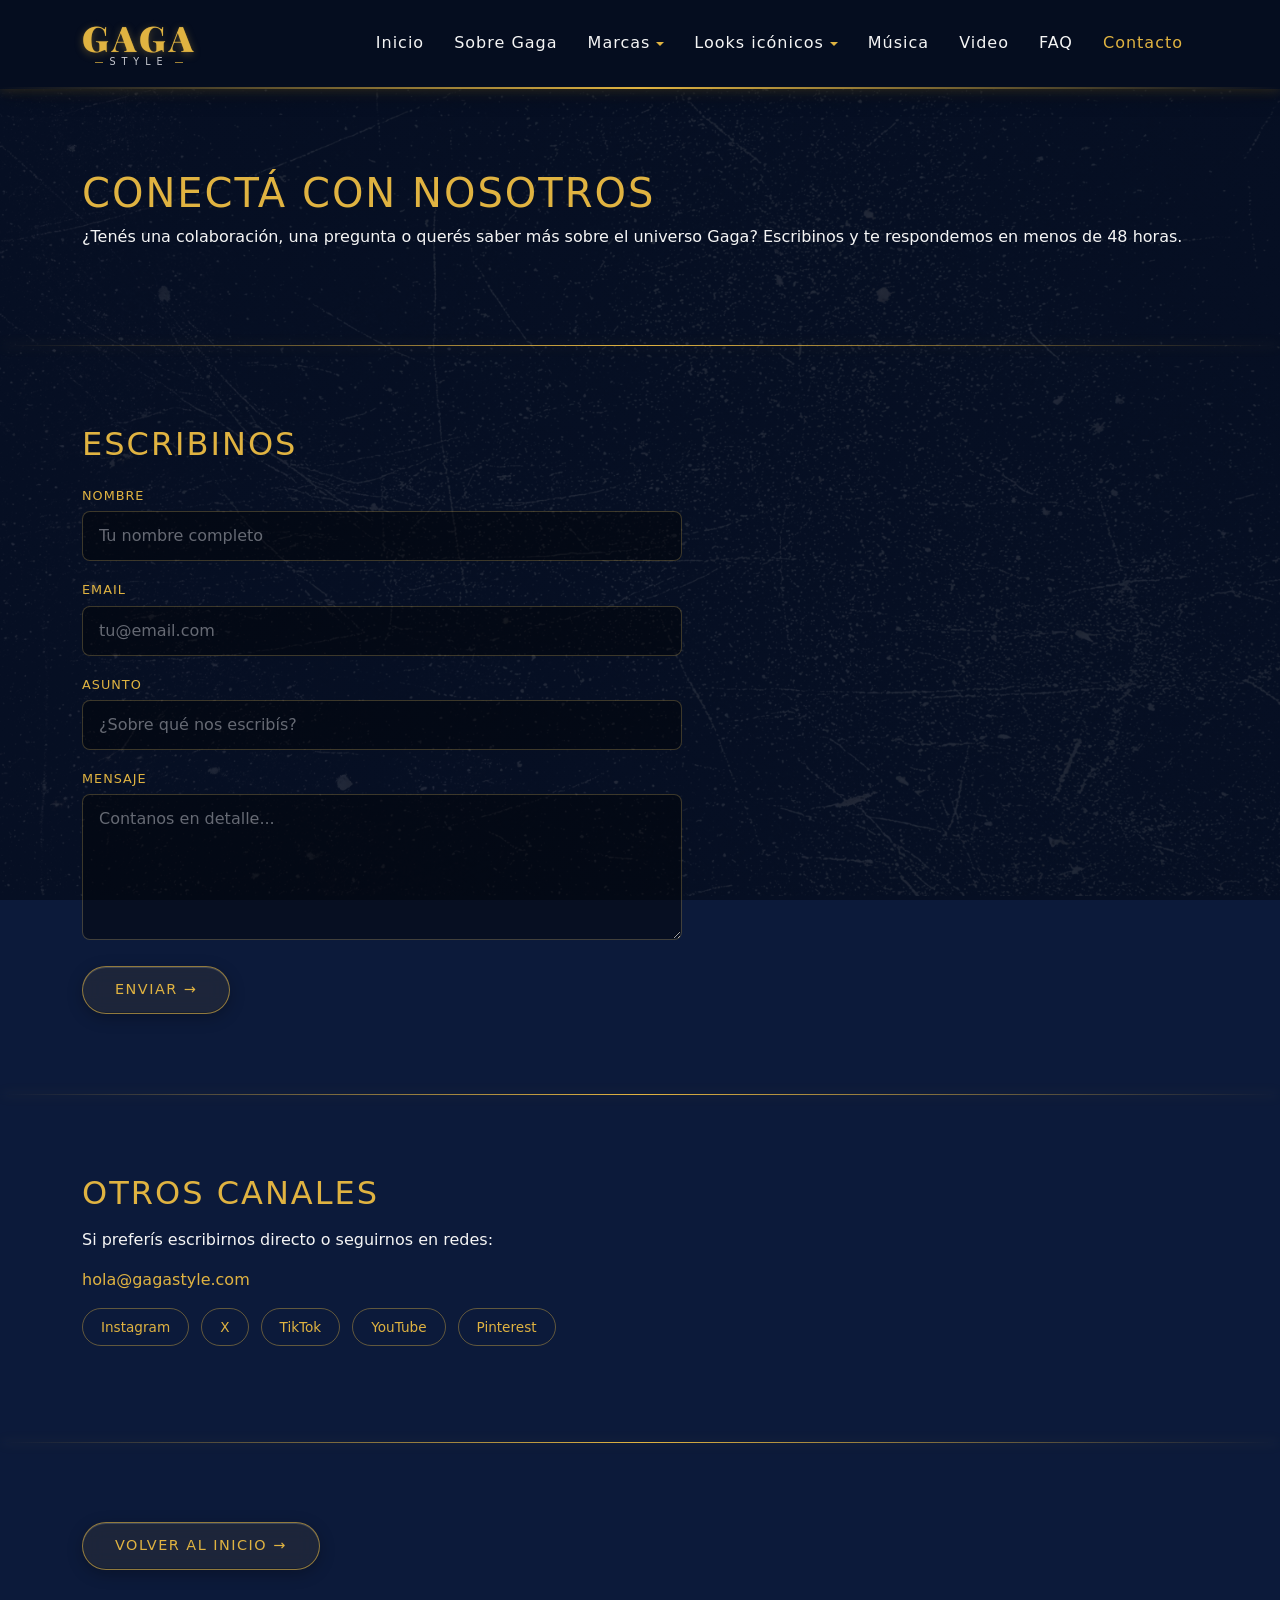
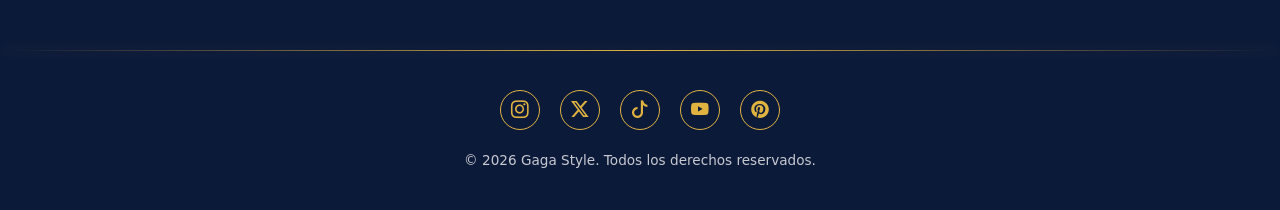
==== commit 9b84a800: "Responsive: navegación, dropdowns, layouts tablet/PC y página Sobre - Newsletter del index con input" ====
--- a/secciones/contacto.html
+++ b/secciones/contacto.html
@@ -27,13 +27,30 @@
                 <div class="collapse navbar-collapse" id="menuPrincipal">
                     <ul class="navbar-nav ms-auto">
                         <li class="nav-item"><a class="nav-link" href="../index.html">Inicio</a></li>
-                        <li class="nav-item"><a class="nav-link" href="../index.html#sobre">Sobre Gaga</a></li>
-                        <li class="nav-item"><a class="nav-link" href="../index.html#marcas">Marcas</a></li>
-                        <li class="nav-item"><a class="nav-link" href="../index.html#looks">Looks icónicos</a></li>
+                        <li class="nav-item"><a class="nav-link" href="sobre.html">Sobre Gaga</a></li>
+                        <li class="nav-item dropdown">
+                            <a class="nav-link dropdown-toggle" href="../index.html#marcas" role="button" data-bs-toggle="dropdown" aria-expanded="false">Marcas</a>
+                            <ul class="dropdown-menu">
+                                <li><a class="dropdown-item" href="marca1.html">Versace</a></li>
+                                <li><a class="dropdown-item" href="marca2.html">Armani</a></li>
+                                <li><a class="dropdown-item" href="marca3.html">Valentino</a></li>
+                                <li><a class="dropdown-item" href="marca4.html">Mugler</a></li>
+                                <li><a class="dropdown-item" href="marca5.html">Alexander McQueen</a></li>
+                                <li><a class="dropdown-item" href="marca6.html">Gucci</a></li>
+                            </ul>
+                        </li>
+                        <li class="nav-item dropdown">
+                            <a class="nav-link dropdown-toggle" href="../index.html#looks" role="button" data-bs-toggle="dropdown" aria-expanded="false">Looks icónicos</a>
+                            <ul class="dropdown-menu">
+                                <li><a class="dropdown-item" href="look1.html">Vestido de carne</a></li>
+                                <li><a class="dropdown-item" href="look2.html">Burbujas plásticas</a></li>
+                                <li><a class="dropdown-item" href="look3.html">Alta costura roja</a></li>
+                            </ul>
+                        </li>
                         <li class="nav-item"><a class="nav-link" href="../index.html#musica">Música</a></li>
                         <li class="nav-item"><a class="nav-link" href="../index.html#video">Video</a></li>
                         <li class="nav-item"><a class="nav-link" href="../index.html#faq">FAQ</a></li>
-                        <li class="nav-item"><a class="nav-link active" aria-current="page" href="../index.html#contacto">Contacto</a></li>
+                        <li class="nav-item"><a class="nav-link active" aria-current="page" href="contacto.html">Contacto</a></li>
                     </ul>
                 </div>
             </div>
--- a/estilos/estilos.css
+++ b/estilos/estilos.css
@@ -66,7 +66,7 @@
 body {
     background-color: var(--navy-fondo);
     background-image:
-        linear-gradient(rgba(12, 26, 58, 0.65), rgba(12, 26, 58, 0.65)),
+        linear-gradient(rgba(5, 13, 31, 0.85), rgba(5, 13, 31, 0.85)),
         url('../multimedia/textura_mobile.webp');
     background-size: cover;
     background-position: center top;
@@ -81,7 +81,7 @@
 @media (min-width: 768px) {
     body {
         background-image:
-            linear-gradient(rgba(12, 26, 58, 0.65), rgba(12, 26, 58, 0.65)),
+            linear-gradient(rgba(5, 13, 31, 0.85), rgba(5, 13, 31, 0.85)),
             url('../multimedia/textura_tablet.webp');
     }
 }
@@ -89,7 +89,7 @@
 @media (min-width: 992px) {
     body {
         background-image:
-            linear-gradient(rgba(12, 26, 58, 0.65), rgba(12, 26, 58, 0.65)),
+            linear-gradient(rgba(5, 13, 31, 0.85), rgba(5, 13, 31, 0.85)),
             url('../multimedia/textura_pc.webp');
     }
 }
@@ -302,6 +302,81 @@
     filter: invert(70%) sepia(50%) saturate(500%) hue-rotate(10deg);
 }
 
+/* Dropdown "Marcas" del navbar: pisamos los CSS vars de Bootstrap para que
+   entre en la paleta navy + dorado del sitio. Sin estas reglas el panel
+   sale blanco con texto gris (el default de bootstrap.css). */
+.navbar .dropdown-menu {
+    --bs-dropdown-bg: rgba(5, 13, 31, 0.95);
+    --bs-dropdown-color: var(--texto-claro);
+    --bs-dropdown-link-color: var(--texto-claro);
+    --bs-dropdown-link-hover-color: var(--dorado);
+    --bs-dropdown-link-hover-bg: rgba(224, 179, 65, 0.12);
+    --bs-dropdown-link-active-color: var(--dorado);
+    --bs-dropdown-link-active-bg: rgba(224, 179, 65, 0.18);
+    --bs-dropdown-border-color: rgba(224, 179, 65, 0.3);
+    --bs-dropdown-border-radius: 12px;
+    --bs-dropdown-padding-y: 8px;
+
+    backdrop-filter: blur(10px);
+    -webkit-backdrop-filter: blur(10px);
+    box-shadow:
+        0 10px 25px rgba(0, 0, 0, 0.5),
+        0 0 12px rgba(224, 179, 65, 0.15);
+    margin-top: 6px;
+}
+
+.navbar .dropdown-item {
+    padding: 10px 22px;
+    font-size: 0.9rem;
+    letter-spacing: 0.5px;
+    transition:
+        background-color 0.2s ease,
+        color 0.2s ease,
+        padding-left 0.2s ease;
+}
+
+/* Slide a la derecha en hover para dar feedback visual */
+.navbar .dropdown-item:hover,
+.navbar .dropdown-item:focus {
+    padding-left: 28px;
+}
+
+/* Flecha del dropdown-toggle en dorado (Bootstrap la pinta del color del texto) */
+.navbar .nav-link.dropdown-toggle::after {
+    margin-left: 6px;
+    vertical-align: middle;
+    border-top-color: var(--dorado);
+}
+
+/* Dropdown en MOBILE/TABLET (navbar colapsada ≤991px): caja más compacta,
+   alineada a la derecha (margin-left: auto) y con texto CENTRADO dentro
+   de cada item para que se vea más prolijo y menos blocky. */
+@media (max-width: 991px) {
+    .navbar-collapse .dropdown-menu {
+        max-width: 60%;
+        margin-left: auto;
+        margin-right: 8px;
+        padding: 6px 0;
+    }
+
+    .navbar-collapse .dropdown-item {
+        padding: 10px 20px;
+        text-align: center;
+    }
+
+    /* "Iluminación" en hover: fondo dorado más intenso + glow del texto
+       con text-shadow + glow inset en la caja. Sin slide horizontal
+       (queda raro con texto centrado). */
+    .navbar-collapse .dropdown-item:hover,
+    .navbar-collapse .dropdown-item:focus {
+        padding-left: 20px;
+        background-color: rgba(224, 179, 65, 0.2);
+        color: var(--dorado-claro);
+        text-shadow: 0 0 10px rgba(224, 179, 65, 0.65);
+        box-shadow: inset 0 0 14px rgba(224, 179, 65, 0.2);
+    }
+}
+
 /* ============================================
    4) Banner / Inicio (carousel de Bootstrap)
    --------------------------------------------
@@ -477,6 +552,23 @@
         max-width: 500px;
         margin: 12px auto;
     }
+
+    /* CTAs de sección: el botón "Conocer más" / "Ver galería" / "Contactanos"
+       se mueve a quedar DEBAJO del texto y ENCIMA de la foto (o de las cards).
+       El figure / ul se manda al final con order: 1 (resto de elementos quedan
+       en order: 0 = DOM order). */
+    #sobre > .container,
+    #contacto > .container,
+    #looks > .container {
+        display: flex;
+        flex-direction: column;
+    }
+
+    #sobre > .container > figure,
+    #contacto > .container > figure,
+    #looks > .container > ul {
+        order: 1;
+    }
 }
 
 /* ----------------------------------------------------------
@@ -567,6 +659,22 @@
     main > section.fade-in-pending.visible {
         opacity: 1;
         transform: translateY(0);
+    }
+
+    /* CTAs de sección (mismo reorden que en tablet): el botón queda DEBAJO
+       del texto y ENCIMA de la foto / cards. Mismo truco con flex column +
+       order: 1 en el figure / ul. */
+    #sobre > .container,
+    #contacto > .container,
+    #looks > .container {
+        display: flex;
+        flex-direction: column;
+    }
+
+    #sobre > .container > figure,
+    #contacto > .container > figure,
+    #looks > .container > ul {
+        order: 1;
     }
 }
 
@@ -665,36 +773,11 @@
     padding: 30px;
 }
 
-/* Ken Burns: la foto de "Sobre Lady Gaga" hace zoom y paneo suave en loop.
-   El overflow:hidden evita que la imagen se vea fuera del marco redondeado
-   cuando crece con la animación. */
-#sobre figure {
-    overflow: hidden;
-}
-
 #sobre figure picture,
 #sobre figure img {
     display: block;
     width: 100%;
     height: auto;
-}
-
-#sobre figure img {
-    animation: ken-burns-sobre 9s ease-in-out infinite alternate;
-    transform-origin: center center;
-    will-change: transform;
-}
-
-@keyframes ken-burns-sobre {
-    0%   { transform: scale(1.05) translate(-4%, 2%); }
-    50%  { transform: scale(1.15) translate(0%, -2%); }
-    100% { transform: scale(1.08) translate(4%, 2%); }
-}
-
-/* Accesibilidad: si el usuario tiene "reducir movimiento" activado en el SO,
-   le sacamos la animación Ken Burns. */
-@media (prefers-reduced-motion: reduce) {
-    #sobre figure img { animation: none; }
 }
 
 /* Botones de sección alineados a la derecha */
@@ -708,6 +791,26 @@
     margin-right: 0;
     margin-top: 20px;
     width: fit-content;
+}
+
+/* Excepción tablet y PC: el botón "Contactanos" queda CENTRADO (único CTA
+   centrado del sitio). Esta regla va DESPUÉS de la base de arriba para ganar
+   la cascade — si la ponemos antes, los margin-left:auto / margin-right:0 de
+   la regla base pisan el centrado por orden de aparición (misma especificidad).
+   Dos media queries separadas porque el usuario maneja tablet 768-991 y PC ≥1024
+   como breakpoints estrictos (el rango 992-1023 queda sin override a propósito). */
+@media (min-width: 768px) and (max-width: 991px) {
+    #contacto > .container > .btn {
+        margin-left: auto;
+        margin-right: auto;
+    }
+}
+
+@media (min-width: 1024px) {
+    #contacto > .container > .btn {
+        margin-left: auto;
+        margin-right: auto;
+    }
 }
 
 /* ============================================
@@ -849,6 +952,202 @@
     display: block;
 }
 
+/* Mobile: el logo de marca llena todo el ancho del marco para que se vea
+   bien grande (la profe pidió que en mobile la imagen sea más grande,
+   parejo para todas las marcas). */
+@media (max-width: 767px) {
+    #marca figure {
+        max-width: none;
+    }
+
+    #marca figure img {
+        max-height: none;
+        width: 100%;
+    }
+}
+
+/* Tablet: rediseño en 2 filas principales.
+   - Fila 1: h1 ("VERSACE") + lead apilados, a todo el ancho.
+   - Fila 2 (2 columnas): figure (logo) izquierda + card scroll con Historia y
+     Lady Gaga × Versace derecha.
+   - Fila 3+: look icónico a todo el ancho, después el botón "Volver".
+   Lo armamos con CSS Grid para controlar todo sin tocar el HTML. */
+@media (min-width: 768px) and (max-width: 991px) {
+    #marca > .container {
+        display: grid;
+        grid-template-columns: 260px 1fr;
+        column-gap: 30px;
+        row-gap: 20px;
+        align-items: start;
+    }
+
+    /* h1 a todo el ancho. row-gap=20px se compensa con negative margin abajo
+       para acercar el lead al título (sin esto queda demasiado aire entre ambos). */
+    #marca > .container > h1 {
+        grid-column: 1 / -1;
+        grid-row: 1;
+        margin: 0 0 -12px;
+    }
+
+    /* Lead (texto italic) justo debajo del h1, también a todo el ancho */
+    #marca > .container > .marca-lead {
+        grid-column: 1 / -1;
+        grid-row: 2;
+        margin: 0;
+    }
+
+    /* Fila 3: figure (columna izquierda). Padding interno reducido + logo a
+       width:100% para que se vea grande dentro de un marco más compacto.
+       align-self:stretch + flex centra el logo verticalmente cuando la card
+       de info es más alta. */
+    #marca > .container > figure {
+        grid-column: 1;
+        grid-row: 3;
+        max-width: 260px;
+        margin: 0;
+        padding: 18px;
+        align-self: stretch;
+        display: flex;
+        align-items: center;
+        justify-content: center;
+    }
+
+    #marca > .container > figure img {
+        max-height: none;
+        width: 100%;
+    }
+
+    /* Card de info al lado del figure: misma estética dorada que el marco del
+       figure (background y border degradados copiados de la regla compartida),
+       max-height + overflow-y:auto para que el texto largo scrollee dentro. */
+    #marca > .container > .marca-info {
+        grid-column: 2;
+        grid-row: 3;
+        background:
+            linear-gradient(rgba(20, 37, 82, 0.5), rgba(20, 37, 82, 0.5)) padding-box,
+            linear-gradient(135deg, rgba(224, 179, 65, 0.8) 0%, rgba(224, 179, 65, 0.2) 50%, rgba(224, 179, 65, 0.05) 100%) border-box;
+        border: 2px solid transparent;
+        border-radius: 20px;
+        padding: 20px 24px;
+        max-height: 360px;
+        overflow-y: auto;
+        align-self: stretch;
+    }
+
+    /* El primer h2 ("Historia") trae margin-top:30px de la regla base — lo
+       sacamos para que quede pegado al borde superior de la card. */
+    #marca > .container > .marca-info > h2:first-child {
+        margin-top: 0;
+    }
+
+    /* Scrollbar custom para la card (Chrome/Edge): track navy + thumb dorado
+       semi-transparente que se intensifica en hover. En Firefox queda el
+       scrollbar default (limitación del navegador). */
+    #marca > .container > .marca-info::-webkit-scrollbar {
+        width: 8px;
+    }
+    #marca > .container > .marca-info::-webkit-scrollbar-track {
+        background: rgba(0, 0, 0, 0.25);
+        border-radius: 4px;
+        margin: 6px 0;
+    }
+    #marca > .container > .marca-info::-webkit-scrollbar-thumb {
+        background: rgba(224, 179, 65, 0.5);
+        border-radius: 4px;
+    }
+    #marca > .container > .marca-info::-webkit-scrollbar-thumb:hover {
+        background: var(--dorado);
+    }
+
+    /* Look icónico y botón "Volver" a todo el ancho debajo */
+    #marca > .container > .look-icono,
+    #marca > .container > .btn {
+        grid-column: 1 / -1;
+    }
+}
+
+/* PC: mismo layout que en tablet (h1+lead arriba a todo el ancho, figure +
+   card scroll en 2 columnas, look icónico abajo) pero escalado: figure de
+   320px, más column-gap y la card de info con más max-height para mostrar
+   más texto sin scroll. */
+@media (min-width: 1024px) {
+    #marca > .container {
+        display: grid;
+        grid-template-columns: 320px 1fr;
+        column-gap: 40px;
+        row-gap: 25px;
+        align-items: start;
+    }
+
+    #marca > .container > h1 {
+        grid-column: 1 / -1;
+        grid-row: 1;
+        margin: 0 0 -15px;
+    }
+
+    #marca > .container > .marca-lead {
+        grid-column: 1 / -1;
+        grid-row: 2;
+        margin: 0;
+    }
+
+    #marca > .container > figure {
+        grid-column: 1;
+        grid-row: 3;
+        max-width: 320px;
+        margin: 0;
+        padding: 22px;
+        align-self: stretch;
+        display: flex;
+        align-items: center;
+        justify-content: center;
+    }
+
+    #marca > .container > figure img {
+        max-height: none;
+        width: 100%;
+    }
+
+    #marca > .container > .marca-info {
+        grid-column: 2;
+        grid-row: 3;
+        background:
+            linear-gradient(rgba(20, 37, 82, 0.5), rgba(20, 37, 82, 0.5)) padding-box,
+            linear-gradient(135deg, rgba(224, 179, 65, 0.8) 0%, rgba(224, 179, 65, 0.2) 50%, rgba(224, 179, 65, 0.05) 100%) border-box;
+        border: 2px solid transparent;
+        border-radius: 20px;
+        padding: 24px 28px;
+        max-height: 420px;
+        overflow-y: auto;
+        align-self: stretch;
+    }
+
+    #marca > .container > .marca-info > h2:first-child {
+        margin-top: 0;
+    }
+
+    #marca > .container > .marca-info::-webkit-scrollbar {
+        width: 8px;
+    }
+    #marca > .container > .marca-info::-webkit-scrollbar-track {
+        background: rgba(0, 0, 0, 0.25);
+        border-radius: 4px;
+        margin: 6px 0;
+    }
+    #marca > .container > .marca-info::-webkit-scrollbar-thumb {
+        background: rgba(224, 179, 65, 0.5);
+        border-radius: 4px;
+    }
+    #marca > .container > .marca-info::-webkit-scrollbar-thumb:hover {
+        background: var(--dorado);
+    }
+
+    #marca > .container > .look-icono,
+    #marca > .container > .btn {
+        grid-column: 1 / -1;
+    }
+}
+
 #marca .marca-info h2 {
     font-size: 1.3rem;
     margin-top: 30px;
@@ -913,17 +1212,17 @@
 }
 
 #marca .look-icono h3 {
-    font-size: 0.95rem;
-    margin: 0 0 8px;
+    font-size: 1.15rem;
+    margin: 0 0 10px;
     color: var(--dorado);
     letter-spacing: 2px;
     text-transform: uppercase;
 }
 
 #marca .look-icono p {
-    margin-bottom: 5px;
-    line-height: 1.45;
-    font-size: 0.82rem;
+    margin-bottom: 8px;
+    line-height: 1.55;
+    font-size: 1rem;
     color: var(--texto-claro);
 }
 
@@ -934,12 +1233,12 @@
 
 #marca .look-icono .btn-ver-mas {
     display: inline-block;
-    margin-top: 10px;
-    padding: 6px 16px;
+    margin-top: 12px;
+    padding: 8px 20px;
     border: 1px solid rgba(224, 179, 65, 0.5);
     border-radius: 30px;
     color: var(--dorado);
-    font-size: 0.7rem;
+    font-size: 0.82rem;
     letter-spacing: 1.5px;
     text-transform: uppercase;
     transition: background-color 0.3s ease, border-color 0.3s ease, color 0.3s ease;
@@ -1340,6 +1639,41 @@
     margin-bottom: 16px;
 }
 
+/* Form del newsletter: input email + botón apilados, centrados y con el mismo
+   ancho máximo. Misma estética "dark glass" que usamos en el formulario de
+   contacto, pero con border-radius pill para combinar con el botón. */
+#faq .newsletter-form {
+    display: flex;
+    flex-direction: column;
+    gap: 12px;
+    max-width: 480px;
+    margin: 0 auto;
+}
+
+#faq .newsletter-input {
+    background-color: rgba(0, 0, 0, 0.4);
+    border: 1px solid rgba(224, 179, 65, 0.25);
+    border-radius: 50px;
+    color: var(--texto-claro);
+    padding: 12px 22px;
+    font-size: 0.95rem;
+    text-align: center;
+    letter-spacing: 0.5px;
+    transition: border-color 0.3s ease, box-shadow 0.3s ease, background-color 0.3s ease;
+}
+
+#faq .newsletter-input::placeholder {
+    color: rgba(199, 201, 209, 0.5);
+}
+
+#faq .newsletter-input:focus {
+    background-color: rgba(0, 0, 0, 0.5);
+    border-color: var(--dorado);
+    box-shadow: 0 0 0 3px rgba(224, 179, 65, 0.15);
+    color: var(--texto-claro);
+    outline: none;
+}
+
 /* Live alert disparado por JS: pisamos los CSS vars de Bootstrap para que
    el alert entre en la paleta navy + dorado (no en el amarillo default
    que trae alert-warning, ni el azul/rojo de los demás tipos). */
@@ -1524,3 +1858,123 @@
     letter-spacing: 4px;
     margin: 4px 0 16px;
 }
+
+/* ============================================
+   PC (≥1024px) — Página "Sobre Lady Gaga" (secciones/sobre.html)
+   --------------------------------------------
+   Las 3 sub-secciones (Música, Cine, Activismo) usan el mismo layout en
+   2 columnas: figure a la izquierda (compacto, 380px) + article.sobre-info
+   a la derecha con card de scroll dorada — mismo patrón que la página de
+   marca para mantener consistencia visual.
+
+   Scope con .pagina-sobre (clase en el <body>) para no pisar el #musica
+   del index, que es el reproductor de audio.
+
+   En tablet/mobile la página queda con layout single-column (sin grid),
+   usando las reglas base de figure existentes — la profe solo pidió este
+   rediseño en PC.
+   ============================================ */
+@media (min-width: 1024px) {
+    /* Intro: título y párrafo más grandes en PC, para que la apertura de la
+       página tenga más peso visual. */
+    .pagina-sobre #intro h1 {
+        font-size: 3rem;
+        margin-bottom: 1.2rem;
+    }
+
+    .pagina-sobre #intro p {
+        font-size: 1.2rem;
+        line-height: 1.65;
+        max-width: 900px;
+    }
+
+    /* grid-template-rows: auto 500px → la fila del h2 se sizes por contenido,
+       la fila de figure+card es FIJA en 500px. Eso hace que la card y el figure
+       tengan exactamente el mismo alto, y el scroll de la card respete ese tope
+       (sin esto la card se estiraba hasta el alto total del texto). */
+    .pagina-sobre #musica > .container,
+    .pagina-sobre #cine > .container,
+    .pagina-sobre #activismo > .container {
+        display: grid;
+        grid-template-columns: 380px 1fr;
+        grid-template-rows: auto 500px;
+        column-gap: 40px;
+        row-gap: 22px;
+        text-align: left; /* override del text-align:center que aplica al #musica del index */
+    }
+
+    .pagina-sobre #musica > .container > h2,
+    .pagina-sobre #cine > .container > h2,
+    .pagina-sobre #activismo > .container > h2 {
+        grid-column: 1 / -1;
+        grid-row: 1;
+        margin: 0;
+    }
+
+    /* Figure: columna izquierda de la fila 2 (500px). overflow:hidden corta
+       lo que se salga del marco redondeado. La imagen llena el figure entero
+       con object-fit:cover (cubre todo, recorta los bordes si hace falta). */
+    .pagina-sobre #musica > .container > figure,
+    .pagina-sobre #cine > .container > figure,
+    .pagina-sobre #activismo > .container > figure {
+        grid-column: 1;
+        grid-row: 2;
+        margin: 0;
+        padding: 18px;
+        overflow: hidden;
+    }
+
+    .pagina-sobre #musica > .container > figure img,
+    .pagina-sobre #cine > .container > figure img,
+    .pagina-sobre #activismo > .container > figure img {
+        width: 100%;
+        height: 100%;
+        object-fit: cover;
+        border-radius: 12px;
+        display: block;
+    }
+
+    /* Card de texto: ocupa la columna derecha de la fila 2 (también 500px).
+       min-height:0 permite que el contenido se desborde y dispare el scroll
+       (sin esto el min-height auto del grid item evita el clipping). */
+    .pagina-sobre .sobre-info {
+        grid-column: 2;
+        grid-row: 2;
+        background:
+            linear-gradient(rgba(20, 37, 82, 0.5), rgba(20, 37, 82, 0.5)) padding-box,
+            linear-gradient(135deg, rgba(224, 179, 65, 0.8) 0%, rgba(224, 179, 65, 0.2) 50%, rgba(224, 179, 65, 0.05) 100%) border-box;
+        border: 2px solid transparent;
+        border-radius: 20px;
+        padding: 24px 28px;
+        min-height: 0;
+        overflow-y: auto;
+    }
+
+    .pagina-sobre .sobre-info > p {
+        margin-bottom: 1rem;
+        line-height: 1.7;
+        color: var(--texto-claro);
+    }
+
+    .pagina-sobre .sobre-info > p:last-child {
+        margin-bottom: 0;
+    }
+
+    /* Scrollbar custom (Chrome/Edge) — mismo estilo que en marca-info para
+       mantener consistencia. En Firefox queda el scrollbar default. */
+    .pagina-sobre .sobre-info::-webkit-scrollbar {
+        width: 8px;
+    }
+    .pagina-sobre .sobre-info::-webkit-scrollbar-track {
+        background: rgba(0, 0, 0, 0.25);
+        border-radius: 4px;
+        margin: 6px 0;
+    }
+    .pagina-sobre .sobre-info::-webkit-scrollbar-thumb {
+        background: rgba(224, 179, 65, 0.5);
+        border-radius: 4px;
+    }
+    .pagina-sobre .sobre-info::-webkit-scrollbar-thumb:hover {
+        background: var(--dorado);
+    }
+}
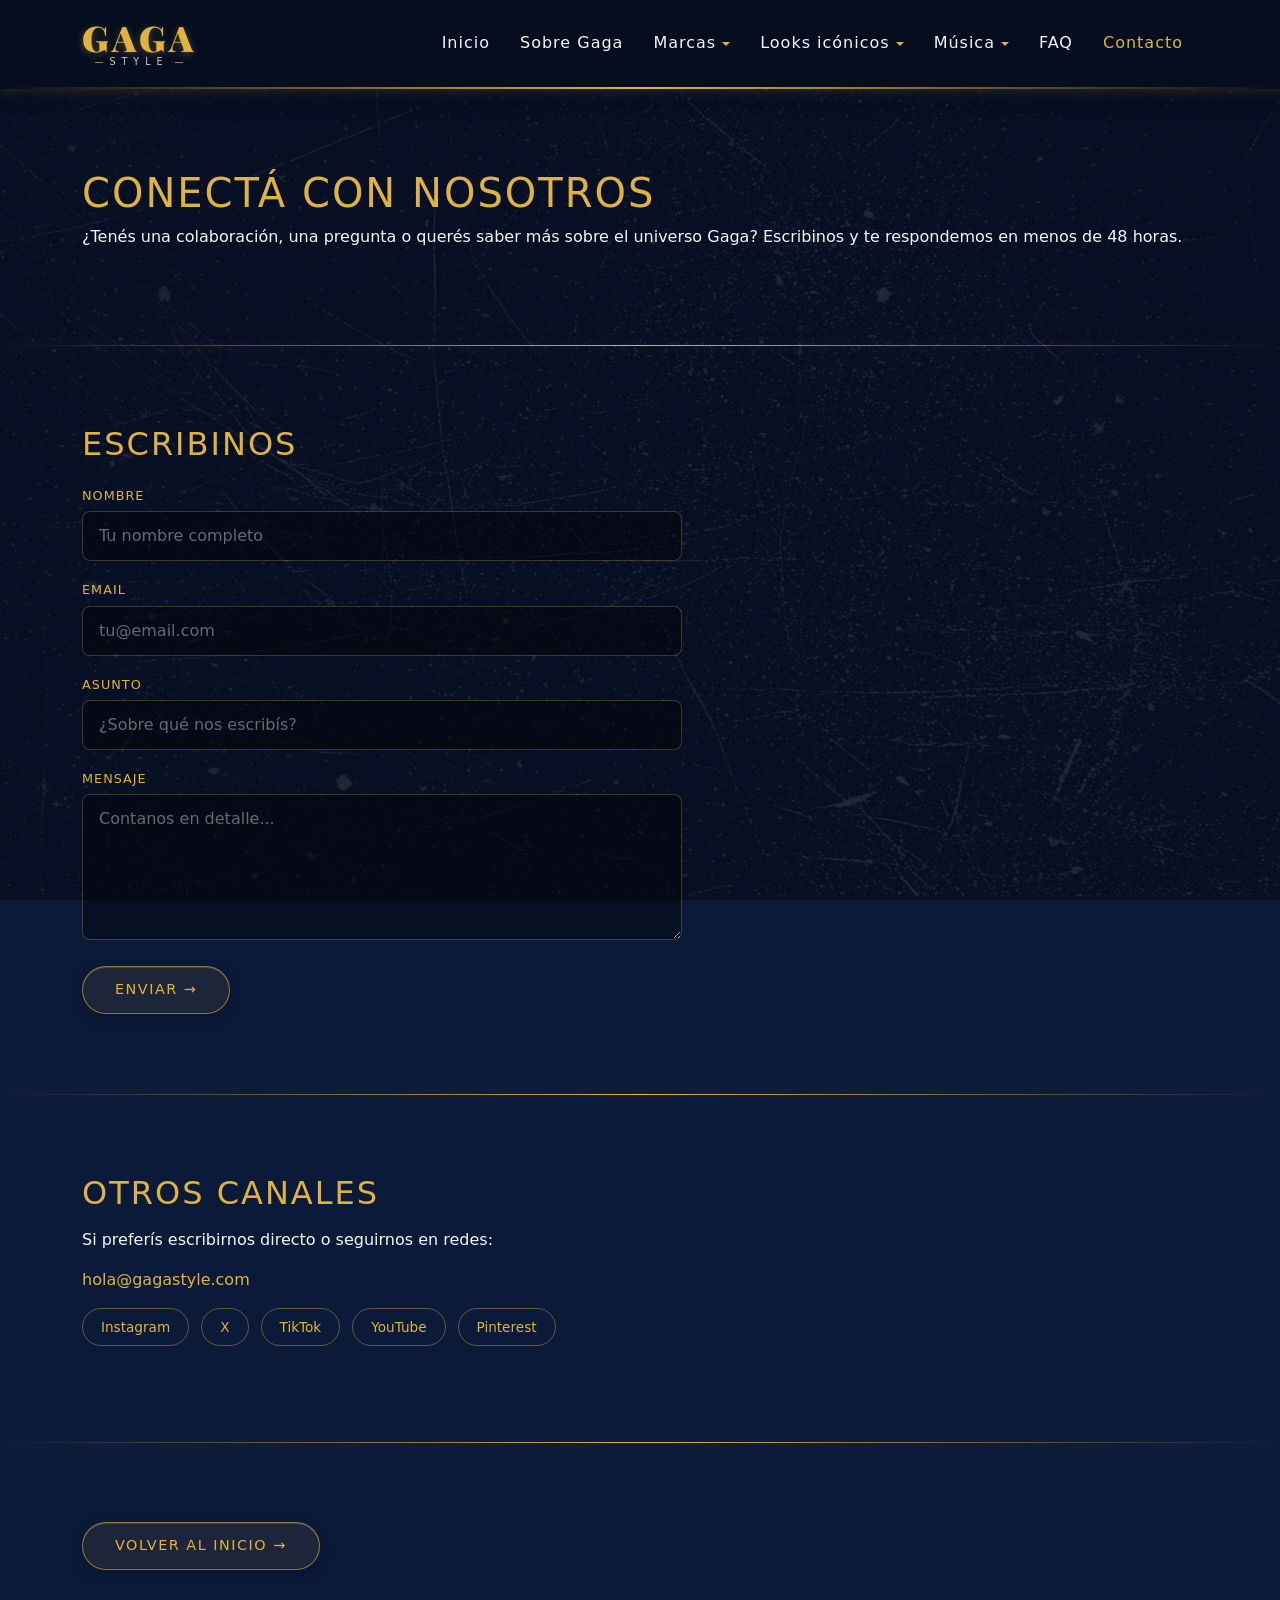
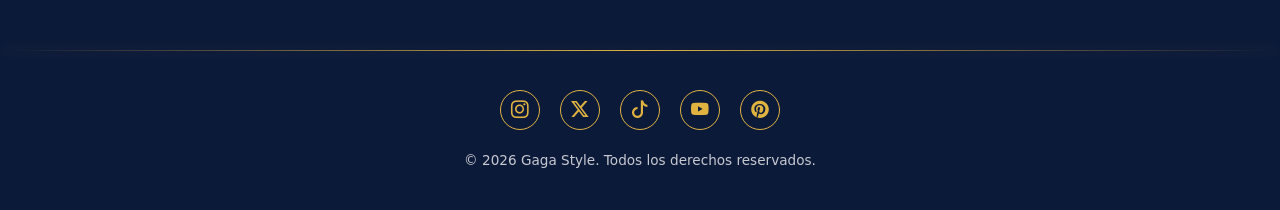
==== commit fb77d504: "Discografía: galería de 4 tapas con modals + dropdown Música/Video/Discografía en PC - Nueva página " ====
--- a/secciones/contacto.html
+++ b/secciones/contacto.html
@@ -47,8 +47,17 @@
                                 <li><a class="dropdown-item" href="look3.html">Alta costura roja</a></li>
                             </ul>
                         </li>
-                        <li class="nav-item"><a class="nav-link" href="../index.html#musica">Música</a></li>
-                        <li class="nav-item"><a class="nav-link" href="../index.html#video">Video</a></li>
+                        <li class="nav-item dropdown nav-musica-pc">
+                            <a class="nav-link dropdown-toggle" href="../index.html#musica" role="button" data-bs-toggle="dropdown" aria-expanded="false">Música</a>
+                            <ul class="dropdown-menu">
+                                <li><a class="dropdown-item" href="../index.html#musica">Música</a></li>
+                                <li><a class="dropdown-item" href="../index.html#video">Video</a></li>
+                                <li><a class="dropdown-item" href="discografia.html">Discografía</a></li>
+                            </ul>
+                        </li>
+                        <li class="nav-item nav-musica-flat"><a class="nav-link" href="discografia.html">Discografía</a></li>
+                        <li class="nav-item nav-musica-flat"><a class="nav-link" href="../index.html#musica">Música</a></li>
+                        <li class="nav-item nav-musica-flat"><a class="nav-link" href="../index.html#video">Video</a></li>
                         <li class="nav-item"><a class="nav-link" href="../index.html#faq">FAQ</a></li>
                         <li class="nav-item"><a class="nav-link active" aria-current="page" href="contacto.html">Contacto</a></li>
                     </ul>
--- a/estilos/estilos.css
+++ b/estilos/estilos.css
@@ -377,6 +377,23 @@
     }
 }
 
+/* Dropdown "Música" del nav: solo en PC (>=1024px).
+   En mobile/tablet siguen los 3 items planos (Discografía, Música, Video
+   con la clase .nav-musica-flat). En PC se ocultan los planos y aparece
+   un dropdown agrupado (.nav-musica-pc) para que la nav no quede amontonada. */
+.nav-musica-pc {
+    display: none;
+}
+
+@media (min-width: 1024px) {
+    .nav-musica-pc {
+        display: block;
+    }
+    .nav-musica-flat {
+        display: none;
+    }
+}
+
 /* ============================================
    4) Banner / Inicio (carousel de Bootstrap)
    --------------------------------------------
@@ -1331,6 +1348,111 @@
     margin-right: 8px;
 }
 
+/* --------------------------------------------
+   Galería del look (solo tablet y PC)
+   --------------------------------------------
+   Fila con foto principal a la izquierda + grilla 2x2 de thumbs
+   a la derecha. En mobile la galería está oculta por d-none d-md-block
+   en el HTML y queda solo la foto principal a ancho completo.
+   Cada thumb es un <button> (data-bs-toggle="modal") que abre un modal
+   de Bootstrap con la versión grande de la foto + texto. */
+#look-marca .look-fila {
+    margin: 30px 0;
+}
+
+/* La figure principal ya tiene su marco dorado heredado de #look-marca figure,
+   pero por estar dentro de una columna de Bootstrap arrastra el padding del col.
+   Lo bajamos para que el marco arranque pegado al borde del col. */
+#look-marca .look-figura-principal {
+    margin: 0;
+}
+
+/* Grilla 2x2 de thumbnails. Cada thumb es cuadrado-ish (mantenemos
+   el 3:4 vertical de las imágenes 360x480). */
+#look-marca .look-galeria ul {
+    margin: 0;
+}
+
+#look-marca .look-thumb {
+    display: block;
+    width: 100%;
+    padding: 0;
+    background: transparent;
+    border: 2px solid rgba(224, 179, 65, 0.4);
+    border-radius: 10px;
+    overflow: hidden;
+    cursor: pointer;
+    transition: border-color 0.3s ease, transform 0.3s ease, box-shadow 0.3s ease;
+}
+
+#look-marca .look-thumb img {
+    display: block;
+    width: 100%;
+    height: auto;
+    transition: transform 0.5s cubic-bezier(0.2, 0.8, 0.2, 1);
+}
+
+#look-marca .look-thumb:hover,
+#look-marca .look-thumb:focus-visible {
+    border-color: var(--dorado);
+    box-shadow: 0 8px 24px rgba(0, 0, 0, 0.4);
+    outline: none;
+}
+
+#look-marca .look-thumb:hover img,
+#look-marca .look-thumb:focus-visible img {
+    transform: scale(1.08);
+}
+
+/* --------------------------------------------
+   Modal de la galería
+   --------------------------------------------
+   Pisa los estilos default de Bootstrap para que el modal use la
+   paleta navy + dorado del sitio. */
+.look-modal .modal-content {
+    background-color: var(--navy-fondo);
+    color: var(--texto-claro);
+    border: 2px solid rgba(224, 179, 65, 0.5);
+    border-radius: 16px;
+}
+
+.look-modal .modal-header {
+    border-bottom: 1px solid rgba(224, 179, 65, 0.25);
+    padding: 1rem 1.25rem;
+}
+
+.look-modal .modal-title {
+    color: var(--dorado);
+    font-family: 'Playfair Display', serif;
+    font-weight: 700;
+    letter-spacing: 2px;
+    text-transform: uppercase;
+    font-size: 1.2rem;
+    margin: 0;
+}
+
+/* El botón cerrar de Bootstrap es una X negra → la invertimos a blanca
+   para que se vea sobre el fondo navy. */
+.look-modal .btn-close {
+    filter: invert(1) grayscale(100%) brightness(1.5);
+}
+
+.look-modal .modal-body {
+    padding: 1.5rem;
+}
+
+.look-modal .look-modal-img {
+    border-radius: 10px;
+    width: 100%;
+    height: auto;
+}
+
+.look-modal .modal-body p {
+    color: var(--texto-claro);
+    line-height: 1.7;
+    margin: 0;
+}
+
 /* ============================================
    8) Looks icónicos (sección del index)
    --------------------------------------------
@@ -1954,6 +2076,7 @@
         margin-bottom: 1rem;
         line-height: 1.7;
         color: var(--texto-claro);
+        font-size: 1.15rem;
     }
 
     .pagina-sobre .sobre-info > p:last-child {
@@ -1978,3 +2101,393 @@
         background: var(--dorado);
     }
 }
+
+/* ============================================
+   Look de marca — layout PC (≥1024px)
+   --------------------------------------------
+   En mobile/tablet la página queda con el flujo natural: figure +
+   galería (en tablet) arriba, y debajo los 3 bloques de info como
+   texto corrido, seguido del botón "Volver".
+
+   En PC pasamos a un grid de 2 columnas con 3 cards de info:
+       intro → al lado de la galería (cap a la altura de la galería,
+               con scroll si excede)
+       detalles + importa → fila inferior full-width, lado a lado
+
+   ┌──────────┬──────────┐
+   │   h1     │   h1     │
+   │  lead    │  lead    │
+   ├──────────┼──────────┤
+   │ figura   │          │
+   ├──────────┤ galería  │
+   │  intro   │          │ ← card "El look" con scroll si excede
+   │ (scroll) │          │
+   ├──────────┴──────────┤
+   │ detalles │ importa  │ ← 2 cards lado a lado, fila inferior
+   ├──────────┴──────────┤
+   │      volver btn     │
+   └─────────────────────┘
+
+   Truco: usamos display:contents en .look-fila y en .marca-info para
+   "disolver" esos contenedores y exponer la figura, la galería y los
+   3 bloques de info directamente como hijos del grid del container.
+   Así no necesitamos cambiar el layout de mobile/tablet — los .look-bloque
+   son simples divs que stackean vertical sin estilos hasta PC.
+   ============================================ */
+@media (min-width: 1024px) {
+    #look-marca > .container {
+        display: grid;
+        grid-template-columns: 7fr 5fr;
+        grid-template-rows: auto auto auto auto auto auto;
+        grid-template-areas:
+            "h1       h1"
+            "lead     lead"
+            "figura   galeria"
+            "intro    galeria"
+            "detalles importa"
+            "boton    boton";
+        column-gap: 30px;
+    }
+
+    /* Disolver row y article para exponer hijos directamente al grid. */
+    #look-marca .look-fila { display: contents; }
+    #look-marca > .container > .marca-info { display: contents; }
+
+    #look-marca > .container > h1 { grid-area: h1; }
+    #look-marca > .container > .marca-lead { grid-area: lead; }
+
+    /* Figura: ancla en la celda "figura". Reseteamos width/padding
+       del col-md-7 porque dentro del grid los maneja la celda.
+       display:flex + align/justify:center vertical y horizontalmente
+       centra la imagen dentro del marco dorado, por si el grid estira
+       el figure (ej. cuando el alto de la galería empuja la fila). */
+    #look-marca .look-fila > .look-figura-principal {
+        grid-area: figura;
+        width: 100%;
+        max-width: 100%;
+        flex: none;
+        padding-left: 0;
+        padding-right: 0;
+        margin: 0;
+        display: flex;
+        align-items: center;
+        justify-content: center;
+    }
+
+    /* Galería: spans rows "figura"+"intro" (3-4). El alto de esas filas
+       lo definen la figura y el card "El look" (ambas auto), así que
+       la galería se ajusta a ese alto total — sus thumbs llegan
+       exactamente al tope de la figura y al fondo del card "El look". */
+    #look-marca .look-fila > .look-galeria {
+        grid-area: galeria;
+        width: 100%;
+        max-width: 100%;
+        flex: none;
+        padding-left: 0;
+        padding-right: 0;
+    }
+
+    /* Inner grid 2×3 de la galería: en PC reemplazamos el row+col-6 de
+       Bootstrap por un grid propio que distribuye los 6 thumbs en 3 filas
+       iguales (1fr cada una) y 2 columnas. Con height:100% las 3 filas
+       se reparten todo el alto disponible (figura + intro card).
+       Gap de 24px en vez del g-3 (~16px) de mobile/tablet para que las
+       fotos respiren más. */
+    #look-marca .look-fila > .look-galeria > ul {
+        display: grid;
+        grid-template-columns: 1fr 1fr;
+        grid-template-rows: repeat(3, 1fr);
+        gap: 24px;
+        height: 100%;
+        margin: 0;
+        padding: 0;
+    }
+
+    /* Reset de los col-6 de Bootstrap dentro del inner grid: el grid
+       maneja el tamaño de cada celda, no flex/cols. */
+    #look-marca .look-fila > .look-galeria > ul > li {
+        padding: 0;
+        margin: 0;
+        width: auto;
+        max-width: none;
+        flex: none;
+    }
+
+    /* El thumb (button) llena su celda completamente. */
+    #look-marca .look-fila > .look-galeria .look-thumb {
+        width: 100%;
+        height: 100%;
+    }
+
+    /* La imagen llena el thumb con object-fit:cover: recorta lo justo
+       para que cubra la celda sin deformarse. Así todos los thumbs
+       tienen exactamente el mismo tamaño y la grilla queda alineada. */
+    #look-marca .look-fila > .look-galeria .look-thumb > img {
+        width: 100%;
+        height: 100%;
+        object-fit: cover;
+    }
+
+    /* Estilo COMÚN de las 3 cards: marco dorado del sitio + fondo navy
+       semitransparente. Mismo lenguaje visual que la card de .pagina-sobre
+       .sobre-info para mantener consistencia entre páginas. */
+    #look-marca .marca-info > .look-bloque {
+        background:
+            linear-gradient(rgba(20, 37, 82, 0.5), rgba(20, 37, 82, 0.5)) padding-box,
+            linear-gradient(135deg, rgba(224, 179, 65, 0.8) 0%, rgba(224, 179, 65, 0.2) 50%, rgba(224, 179, 65, 0.05) 100%) border-box;
+        border: 2px solid transparent;
+        border-radius: 16px;
+        padding: 20px 26px;
+        margin-top: 20px;
+    }
+
+    /* El primer h2 dentro de cualquier card no necesita margin-top extra
+       (queda pegado al borde superior del card). */
+    #look-marca .marca-info > .look-bloque > h2:first-child {
+        margin-top: 0;
+    }
+
+    #look-marca .look-bloque-intro { grid-area: intro; }
+    #look-marca .look-bloque-detalles { grid-area: detalles; }
+    #look-marca .look-bloque-importa { grid-area: importa; }
+
+    #look-marca > .container > .btn {
+        grid-area: boton;
+    }
+
+    /* Foto principal: subimos el max-height a 720px en PC (el default 480
+       quedaba chico en viewports tipo 1440×891, donde la celda del grid es
+       ~750px de ancho a partir de xxl=1320 y el image quedaba con mucho
+       aire al costado). */
+    #look-marca .look-figura-principal img {
+        max-height: 720px;
+    }
+
+    /* Tipografía de las cards de info: bumpeamos h2/p/ul para que el texto
+       respire mejor en pantallas grandes (PC ≥1024). Mismo tamaño base que
+       .pagina-sobre .sobre-info para mantener consistencia entre páginas. */
+    #look-marca .marca-info > .look-bloque > h2 {
+        font-size: 1.55rem;
+    }
+
+    #look-marca .marca-info > .look-bloque > p,
+    #look-marca .marca-info > .look-bloque > ul {
+        font-size: 1.15rem;
+        line-height: 1.7;
+    }
+
+    /* Página de marca (marcaN.html) — mismo bump tipográfico que las cards
+       de look para que el texto sea consistente entre páginas de la marca
+       y de los looks. */
+    #marca .marca-info h2 {
+        font-size: 1.55rem;
+    }
+
+    #marca .marca-info p {
+        font-size: 1.15rem;
+    }
+}
+
+/* ============================================
+   13) Discografía (secciones/discografia.html)
+   --------------------------------------------
+   Galería de 4 tapas de discos. Mobile-first:
+     - Mobile: 1 columna (col-12) → tapas grandes, una abajo de la otra.
+     - Tablet: 2 columnas (col-md-6) → grilla 2×2.
+     - PC:     4 columnas (col-lg-3) → una sola fila.
+   Cada tapa es cuadrada (aspect-ratio 1:1), con marco dorado
+   sutil y nombre del álbum + año debajo.
+   ============================================ */
+#discografia > .container > h1 {
+    color: var(--dorado);
+    text-transform: uppercase;
+    letter-spacing: 2px;
+    font-size: 2rem;
+    margin-bottom: 1rem;
+}
+
+#discografia > .container > p {
+    color: var(--texto-suave);
+    margin-bottom: 2rem;
+}
+
+#discografia .galeria-discos {
+    margin-top: 30px;
+    gap: 30px 0; /* solo separación vertical (las columnas ya tienen gutter de Bootstrap) */
+}
+
+/* Cada tarjeta de disco: tapa + bloque de info (título + año). */
+.tarjeta-disco {
+    display: flex;
+    flex-direction: column;
+    align-items: center;
+    background-color: rgba(0, 0, 0, 0.5);
+    border: 1px solid rgba(224, 179, 65, 0.2);
+    border-radius: 12px;
+    padding: 16px;
+    transition: transform 0.4s cubic-bezier(0.2, 0.8, 0.2, 1),
+                box-shadow 0.4s ease,
+                border-color 0.3s ease;
+}
+
+/* El <button> que envuelve la tapa: reset de estilos default del navegador
+   (background, border, padding) y look de "marco interno" sutil que se
+   intensifica en hover/focus para indicar que es clickeable. */
+.tarjeta-disco .disco-trigger {
+    width: 100%;
+    margin: 0;
+    aspect-ratio: 1 / 1; /* la tapa queda cuadrada aunque la foto no lo sea */
+    overflow: hidden;
+    border-radius: 8px;
+    padding: 0;
+    background: transparent;
+    border: 2px solid rgba(224, 179, 65, 0.25);
+    cursor: pointer;
+    transition: border-color 0.3s ease;
+}
+
+.tarjeta-disco .disco-trigger img {
+    width: 100%;
+    height: 100%;
+    object-fit: cover;
+    display: block;
+    transition: transform 0.5s cubic-bezier(0.2, 0.8, 0.2, 1);
+}
+
+/* Hover/focus en el botón: el marco se dora y la imagen escala un poco */
+.tarjeta-disco .disco-trigger:hover,
+.tarjeta-disco .disco-trigger:focus-visible {
+    border-color: var(--dorado);
+    outline: none;
+}
+
+.tarjeta-disco .disco-trigger:hover img,
+.tarjeta-disco .disco-trigger:focus-visible img {
+    transform: scale(1.05);
+}
+
+.tarjeta-disco .disco-info {
+    text-align: center;
+    margin-top: 14px;
+}
+
+.tarjeta-disco .disco-info h2 {
+    color: var(--dorado);
+    font-size: 1.1rem;
+    letter-spacing: 1px;
+    text-transform: uppercase;
+    margin: 0 0 4px 0;
+}
+
+.tarjeta-disco .disco-info p {
+    color: var(--texto-suave);
+    font-size: 0.85rem;
+    letter-spacing: 2px;
+    margin: 0;
+}
+
+/* Hover: la tarjeta se levanta y el borde se vuelve dorado pleno */
+.tarjeta-disco:hover {
+    border-color: var(--dorado);
+    transform: translateY(-6px);
+    box-shadow:
+        0 12px 30px rgba(0, 0, 0, 0.5),
+        0 0 18px rgba(224, 179, 65, 0.25);
+}
+
+/* ----- Tablet (768–991): 2 columnas, tarjetas un poco más chicas ----- */
+@media (min-width: 768px) and (max-width: 991px) {
+    #discografia .galeria-discos {
+        gap: 24px 0;
+    }
+
+    .tarjeta-disco .disco-info h2 {
+        font-size: 1.05rem;
+    }
+}
+
+/* ----- PC (≥1024px): 4 columnas en una sola fila ----- */
+@media (min-width: 1024px) {
+    #discografia > .container > h1 {
+        font-size: 2.5rem;
+    }
+
+    #discografia .galeria-discos {
+        margin-top: 50px;
+    }
+
+    .tarjeta-disco {
+        padding: 14px;
+    }
+
+    .tarjeta-disco .disco-info h2 {
+        font-size: 1rem;
+    }
+
+    .tarjeta-disco .disco-info p {
+        font-size: 0.8rem;
+    }
+}
+
+/* --------------------------------------------
+   Modal de cada disco
+   --------------------------------------------
+   Mismo lenguaje visual que .look-modal (fondo navy + marco dorado +
+   X blanca) para mantener coherencia con los modales de looks de marca.
+   Se abre al clickear la tapa (botón .disco-trigger con
+   data-bs-toggle="modal"). */
+.disco-modal .modal-content {
+    background-color: var(--navy-fondo);
+    color: var(--texto-claro);
+    border: 2px solid rgba(224, 179, 65, 0.5);
+    border-radius: 16px;
+}
+
+.disco-modal .modal-header {
+    border-bottom: 1px solid rgba(224, 179, 65, 0.25);
+    padding: 1rem 1.25rem;
+}
+
+.disco-modal .modal-title {
+    color: var(--dorado);
+    font-family: 'Playfair Display', serif;
+    font-weight: 700;
+    letter-spacing: 2px;
+    text-transform: uppercase;
+    font-size: 1.1rem;
+    margin: 0;
+}
+
+/* X del header: la de Bootstrap viene negra → la invertimos a blanca
+   para que se vea sobre el fondo navy. */
+.disco-modal .btn-close {
+    filter: invert(1) grayscale(100%) brightness(1.5);
+}
+
+.disco-modal .modal-body {
+    padding: 1.5rem;
+}
+
+.disco-modal .disco-modal-img {
+    border-radius: 10px;
+    width: 100%;
+    height: auto;
+}
+
+.disco-modal .modal-body p {
+    color: var(--texto-claro);
+    line-height: 1.7;
+    margin: 0;
+    font-size: 1rem;
+}
+
+/* En PC el título del modal puede respirar un poquito más */
+@media (min-width: 1024px) {
+    .disco-modal .modal-title {
+        font-size: 1.3rem;
+    }
+
+    .disco-modal .modal-body p {
+        font-size: 1.05rem;
+    }
+}
